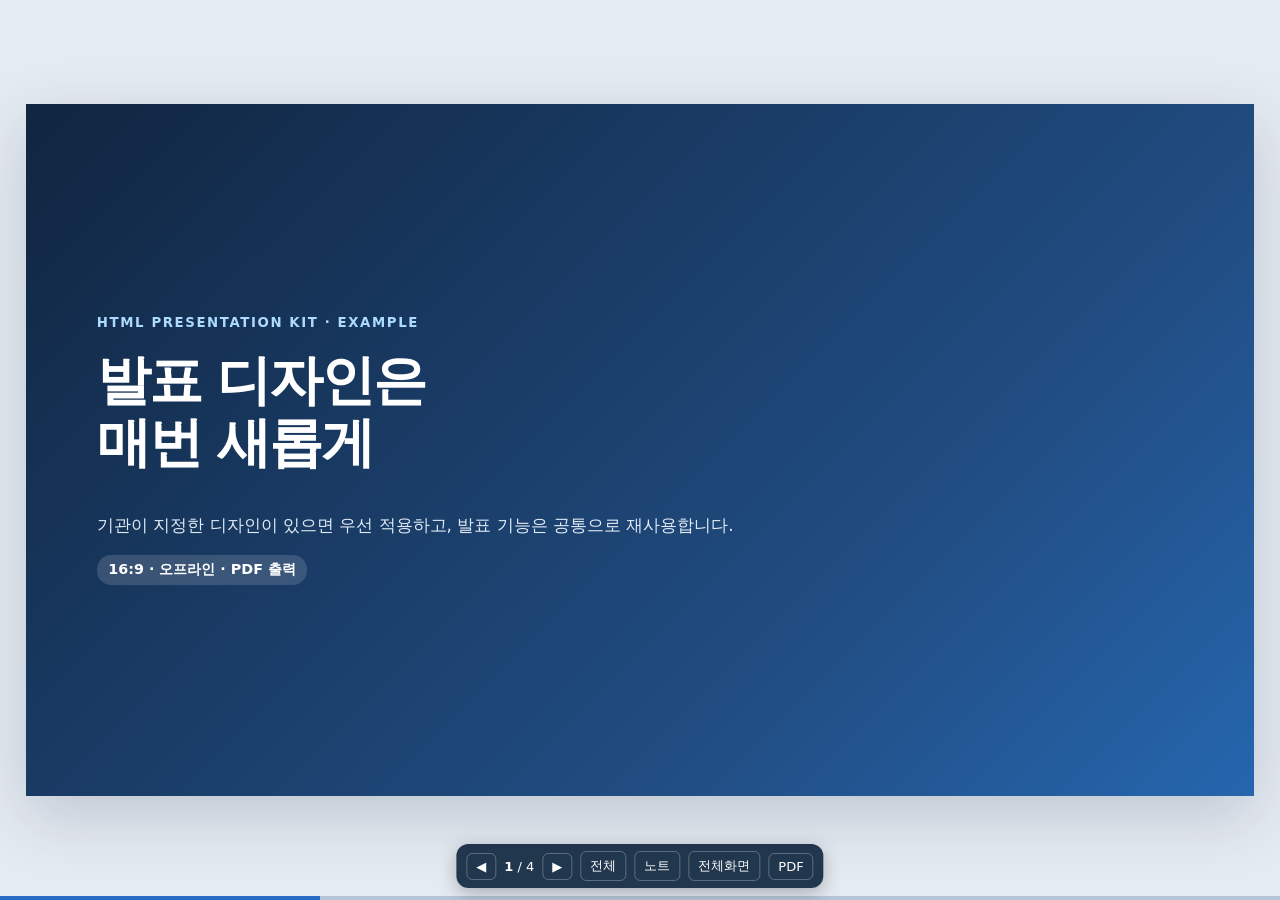
==== index.html @ 21b640bc "Add reusable presentation template: index.html" ====
<!doctype html>
<html lang="ko"><head><meta charset="UTF-8"><meta name="viewport" content="width=device-width,initial-scale=1"><title>HTML 발표자료</title><style>/* Neutral fallback theme. Replace for each presentation; institution-provided design takes precedence. */
:root{--bg:#f5f8fc;--paper:#fff;--ink:#14253a;--muted:#66788e;--accent:#245dbe;--accent-light:#e9f0ff;--line:#dce4ee;--font:'Pretendard','Noto Sans KR','Malgun Gothic',system-ui,sans-serif}
*{box-sizing:border-box}
html,body{margin:0;width:100%;height:100%;font-family:var(--font);background:#e5ebf2;color:var(--ink)}
button{font:inherit;cursor:pointer}
#stage{position:fixed;inset:0;display:grid;place-items:center;overflow:hidden}
#slides{position:relative;width:min(96vw,167.1vh);max-height:94vh;aspect-ratio:16/9;background:var(--paper);overflow:hidden;box-shadow:0 20px 60px #182d4330}
.slide{position:absolute;inset:0;display:none;flex-direction:column;padding:4.8% 5.8%;background:var(--paper);font-size:clamp(13px,1.6vw,27px);overflow:hidden}
.slide.active{display:flex}
.slide:not(.cover)::after{content:'';position:absolute;bottom:0;left:0;right:0;height:0.55%;background:var(--accent)}
.slide h1{font-size:2.65em;line-height:1.16;margin:.36em 0;letter-spacing:-.04em}
.slide h2{font-size:1.7em;line-height:1.22;letter-spacing:-.035em;margin:.3em 0 .45em}
.slide p{font-size:.82em;line-height:1.6}
.slide .kicker{font-size:.65em;text-transform:uppercase;letter-spacing:.12em;font-weight:800;color:var(--accent)}
.slide .sub{color:var(--muted);line-height:1.55}
.slide .topline{display:flex;justify-content:space-between;align-items:center;border-bottom:1px solid var(--line);padding-bottom:.6em;margin-bottom:1em}
.slide .topline span{font-size:.7em;color:var(--muted)}
.slide .grid-2{display:grid;grid-template-columns:repeat(2,1fr);gap:1em}
.slide .grid-3{display:grid;grid-template-columns:repeat(3,1fr);gap:.7em}
.slide .panel{padding:1em;background:var(--bg);border:1px solid var(--line);border-radius:.5em}
.slide .panel p{font-size:.8em;color:var(--muted)}
.slide .tag{display:inline-block;width:max-content;padding:.4em .8em;border-radius:1em;background:var(--accent-light);color:var(--accent);font-weight:700;font-size:.7em}
.slide .foot{font-size:.66em;margin-top:auto;color:var(--muted)}
.slide.cover{justify-content:center;background:linear-gradient(135deg,#102540,#214e84 70%,#2566ae);color:#fff}
.slide.cover .kicker{color:#addaff}
.slide.cover .sub{color:#e0eaf6}
.slide.cover .tag{background:#ffffff25;color:#fff}
.speaker-notes{display:none}
#toolbar{position:fixed;z-index:30;bottom:12px;left:50%;transform:translateX(-50%);display:flex;align-items:center;gap:8px;background:#132941ed;color:#fff;padding:7px 10px;border-radius:12px;box-shadow:0 5px 18px #0004;font-size:13px}
#toolbar button{background:transparent;color:#fff;border:1px solid #ffffff45;border-radius:6px;padding:5px 9px}
#toolbar button:hover{background:#ffffff20}
#progress{position:fixed;z-index:25;bottom:0;left:0;right:0;height:4px;background:#b5c6d8}
#progress-fill{height:100%;width:0;background:#296bc7;transition:width .2s}
#note-panel{position:fixed;z-index:35;right:14px;bottom:64px;max-width:420px;width:34vw;min-width:260px;background:#fff;border:1px solid var(--line);box-shadow:0 10px 30px #0003;border-radius:10px;padding:14px;font-size:14px}
#note-panel[hidden]{display:none}
#stage.overview{overflow:auto;display:block;padding:20px 20px 75px}
#stage.overview #slides{position:relative;display:grid;grid-template-columns:repeat(3,minmax(0,1fr));gap:12px;overflow:visible;width:100%;max-height:none;aspect-ratio:auto;background:transparent;box-shadow:none}
#stage.overview .slide{display:flex;position:relative;aspect-ratio:16/9;min-height:0;padding:5%;font-size:clamp(7px,1vw,13px);box-shadow:0 3px 12px #0003;cursor:pointer}
#stage.overview .slide h1{font-size:2em}
#stage.overview .slide h2{font-size:1.5em}
@page{size:16in 9in;margin:0}
@media print{
html,body{background:white;width:auto;height:auto}
#stage{display:block;position:static;overflow:visible}
#slides{display:block;width:16in;height:auto;max-height:none;aspect-ratio:auto;box-shadow:none;overflow:visible}
.slide,#stage.overview .slide{position:relative;display:flex;width:16in;height:9in;aspect-ratio:auto;page-break-after:always;break-after:page;font-size:26px;box-shadow:none}
#toolbar,#progress,#note-panel{display:none!important}
body{-webkit-print-color-adjust:exact;print-color-adjust:exact}
}</style></head>
<body>
<div id="stage"><main id="slides" role="main"><!-- Example only. Replace all slides for each new project. Keep section.slide and .speaker-notes. -->
<section class="slide cover" data-title="표지">
  <div class="kicker">HTML Presentation Kit · Example</div>
  <h1>발표 디자인은<br>매번 새롭게</h1>
  <p class="sub">기관이 지정한 디자인이 있으면 우선 적용하고, 발표 기능은 공통으로 재사용합니다.</p>
  <span class="tag">16:9 · 오프라인 · PDF 출력</span>
  <aside class="speaker-notes">데모 슬라이드입니다. 실제 발표에서는 주제와 기관 양식에 맞게 교체합니다.</aside>
</section>
<section class="slide" data-title="발표 구조">
  <div class="topline"><div class="kicker">01 / Structure</div><span>기능 고정 · 디자인 자유</span></div>
  <h2>발표 목적에 맞는 콘텐츠 구성</h2>
  <p class="sub">목차와 레이아웃은 매번 새로운 주제에 맞게 작성합니다.</p>
  <div class="grid-3">
    <div class="panel"><span class="tag">01</span><h2 style="font-size:1em">계획</h2><p>목표·범위·평가기준</p></div>
    <div class="panel"><span class="tag">02</span><h2 style="font-size:1em">수행</h2><p>개발·실증·증빙</p></div>
    <div class="panel"><span class="tag">03</span><h2 style="font-size:1em">성과</h2><p>검증·실적·최종 결론</p></div>
  </div>
  <p class="foot">이 페이지는 형식 예시일 뿐, 필수 구성은 아닙니다.</p>
  <aside class="speaker-notes">발표 유형과 제출 기관에 따라 목차는 바뀝니다.</aside>
</section>
<section class="slide" data-title="계획 대비 성과">
  <div class="topline"><div class="kicker">02 / Evidence</div><span>비교 슬라이드 예시</span></div>
  <h2>계획 대비 수행 결과</h2>
  <p class="sub">실제로 확인한 성과와 증빙만 사용합니다.</p>
  <div class="grid-2">
    <div class="panel"><span class="tag">당초 계획</span><h2 style="font-size:1em">목표 A</h2><p>사업계획서의 확정 목표</p></div>
    <div class="panel"><span class="tag">수행 결과</span><h2 style="font-size:1em">성과 A</h2><p>증빙자료로 확인한 결과</p></div>
  </div>
  <p style="margin-top:1.5em"><strong>증빙:</strong> 결과보고서 · 시연 사진 · 시험 결과 등</p>
  <aside class="speaker-notes">계획, 실제 결과, 증빙, 목표 달성 여부를 간단히 설명합니다.</aside>
</section>
<section class="slide" data-title="마무리">
  <div class="topline"><div class="kicker">03 / Conclusion</div><span>마무리</span></div>
  <div style="margin:auto;text-align:center">
    <span class="tag">Summary</span>
    <h1 style="font-size:2em">핵심 메시지를<br>한 문장으로 정리</h1>
    <p class="sub">청중이 기억해야 할 마지막 결론</p>
  </div>
  <aside class="speaker-notes">이상으로 발표를 마칩니다.</aside>
</section></main></div>
<div id="toolbar" aria-label="슬라이드 조작">
 <button data-action="prev" title="이전">◀</button><span><b id="current-slide">1</b> / <span id="total-slides">0</span></span>
 <button data-action="next" title="다음">▶</button><button data-action="overview" title="전체보기 (O)">전체</button>
 <button data-action="notes" title="발표자 노트 (N)">노트</button><button data-action="fullscreen" title="전체화면 (F)">전체화면</button>
 <button data-action="print" title="PDF 출력">PDF</button>
</div>
<div id="note-panel" hidden><strong>발표자 노트</strong><p id="notes-text"></p></div>
<div id="progress"><div id="progress-fill"></div></div>
<script>/* Reusable presentation controls, independent of the visual theme. */
(()=>{'use strict';
const slides=[...document.querySelectorAll('#slides > section.slide')];if(!slides.length)return;
let active=Math.max(0,Math.min(slides.length-1,(Number(location.hash.replace('#slide-',''))||1)-1)),overview=false;
const el=id=>document.getElementById(id);
el('total-slides').textContent=slides.length;
function show(i,hash=true){
active=Math.max(0,Math.min(slides.length-1,i));
slides.forEach((s,n)=>{s.classList.toggle('active',n===active);s.setAttribute('aria-hidden',String(n!==active))});
el('current-slide').textContent=active+1;
el('progress-fill').style.width=((active+1)/slides.length*100)+'%';
el('notes-text').textContent=slides[active].querySelector('.speaker-notes')?.textContent.trim()||'이 슬라이드에는 발표자 노트가 없습니다.';
if(hash)history.replaceState(null,'','#slide-'+(active+1));
}
function overviewMode(force){overview=typeof force==='boolean'?force:!overview;el('stage').classList.toggle('overview',overview);if(!overview)show(active,false)}
function notesMode(){el('note-panel').hidden=!el('note-panel').hidden}
const actions={
prev:()=>show(active-1),next:()=>show(active+1),overview:()=>overviewMode(),notes:notesMode,
fullscreen:()=>document.fullscreenElement?document.exitFullscreen():document.documentElement.requestFullscreen().catch(()=>{}),
print:()=>window.print()};
document.querySelectorAll('[data-action]').forEach(b=>b.addEventListener('click',()=>actions[b.dataset.action]?.()));
document.addEventListener('keydown',e=>{
if(['INPUT','TEXTAREA','SELECT'].includes(document.activeElement?.tagName)||e.ctrlKey||e.metaKey||e.altKey)return;
if(e.key==='Escape'){if(overview)overviewMode(false);else el('note-panel').hidden=true;return}
const k=e.key.toLowerCase();
if(k==='o'){overviewMode();return}if(k==='n'){notesMode();return}if(k==='f'){actions.fullscreen();return}
if(overview)return;
if(['ArrowRight','ArrowDown','PageDown',' '].includes(e.key)){e.preventDefault();show(active+1)}
else if(['ArrowLeft','ArrowUp','PageUp','Backspace'].includes(e.key)){e.preventDefault();show(active-1)}
else if(e.key==='Home')show(0);else if(e.key==='End')show(slides.length-1);
});
slides.forEach((s,i)=>s.addEventListener('click',()=>{if(overview){overviewMode(false);show(i)}}));
window.addEventListener('hashchange',()=>{const n=Number(location.hash.replace('#slide-',''));if(n>0)show(n-1,false)});
window.addEventListener('beforeprint',()=>{if(overview)overviewMode(false);el('note-panel').hidden=true});
show(active,false);
})();</script></body></html>
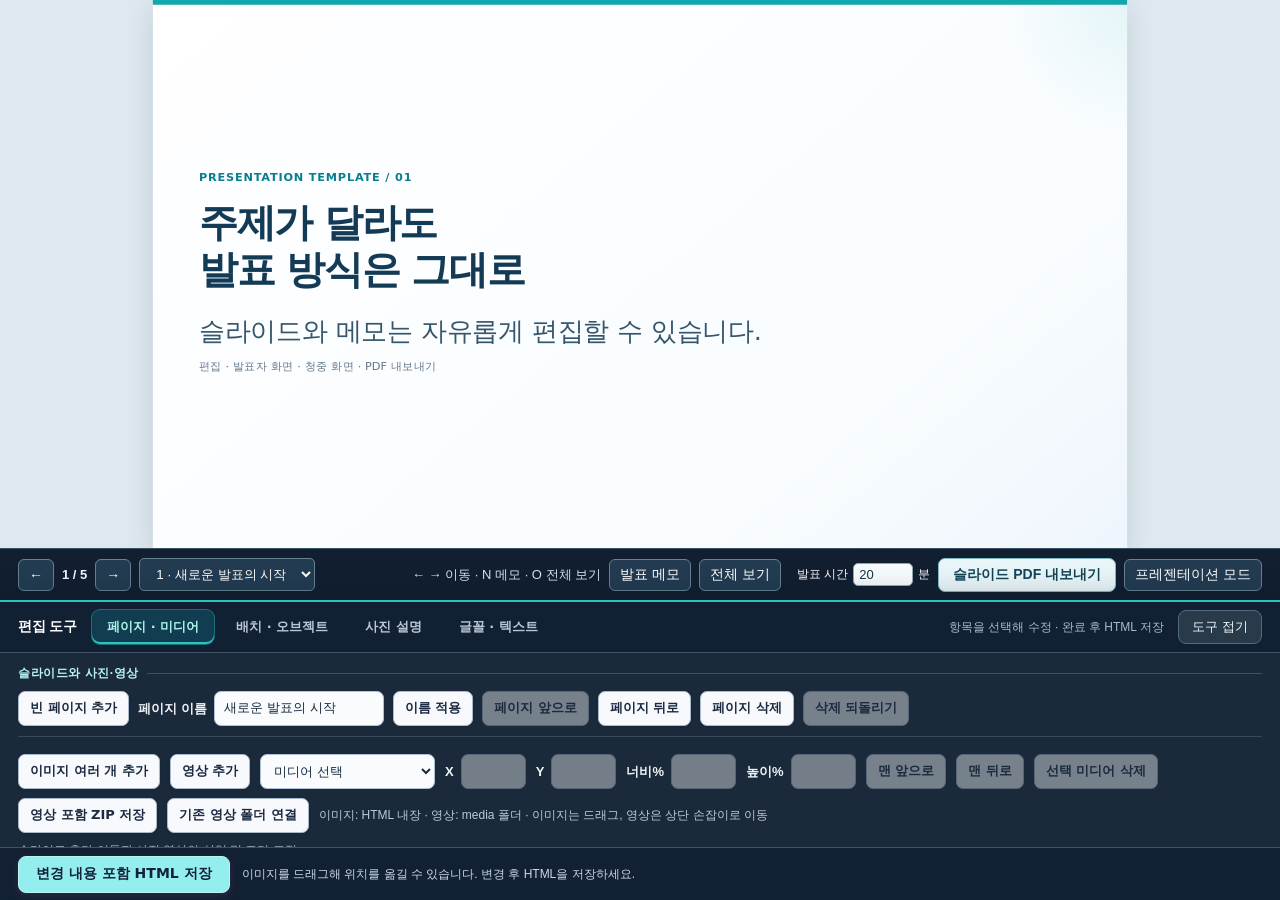
==== commit 8247e16a: "Release fully editable dual-screen presentation with slides-only PDF export (index.html)" ====
--- a/index.html
+++ b/index.html
@@ -1,135 +1,1279 @@
 <!doctype html>
-<html lang="ko"><head><meta charset="UTF-8"><meta name="viewport" content="width=device-width,initial-scale=1"><title>HTML 발표자료</title><style>/* Neutral fallback theme. Replace for each presentation; institution-provided design takes precedence. */
-:root{--bg:#f5f8fc;--paper:#fff;--ink:#14253a;--muted:#66788e;--accent:#245dbe;--accent-light:#e9f0ff;--line:#dce4ee;--font:'Pretendard','Noto Sans KR','Malgun Gothic',system-ui,sans-serif}
-*{box-sizing:border-box}
-html,body{margin:0;width:100%;height:100%;font-family:var(--font);background:#e5ebf2;color:var(--ink)}
-button{font:inherit;cursor:pointer}
-#stage{position:fixed;inset:0;display:grid;place-items:center;overflow:hidden}
-#slides{position:relative;width:min(96vw,167.1vh);max-height:94vh;aspect-ratio:16/9;background:var(--paper);overflow:hidden;box-shadow:0 20px 60px #182d4330}
-.slide{position:absolute;inset:0;display:none;flex-direction:column;padding:4.8% 5.8%;background:var(--paper);font-size:clamp(13px,1.6vw,27px);overflow:hidden}
-.slide.active{display:flex}
-.slide:not(.cover)::after{content:'';position:absolute;bottom:0;left:0;right:0;height:0.55%;background:var(--accent)}
-.slide h1{font-size:2.65em;line-height:1.16;margin:.36em 0;letter-spacing:-.04em}
-.slide h2{font-size:1.7em;line-height:1.22;letter-spacing:-.035em;margin:.3em 0 .45em}
-.slide p{font-size:.82em;line-height:1.6}
-.slide .kicker{font-size:.65em;text-transform:uppercase;letter-spacing:.12em;font-weight:800;color:var(--accent)}
-.slide .sub{color:var(--muted);line-height:1.55}
-.slide .topline{display:flex;justify-content:space-between;align-items:center;border-bottom:1px solid var(--line);padding-bottom:.6em;margin-bottom:1em}
-.slide .topline span{font-size:.7em;color:var(--muted)}
-.slide .grid-2{display:grid;grid-template-columns:repeat(2,1fr);gap:1em}
-.slide .grid-3{display:grid;grid-template-columns:repeat(3,1fr);gap:.7em}
-.slide .panel{padding:1em;background:var(--bg);border:1px solid var(--line);border-radius:.5em}
-.slide .panel p{font-size:.8em;color:var(--muted)}
-.slide .tag{display:inline-block;width:max-content;padding:.4em .8em;border-radius:1em;background:var(--accent-light);color:var(--accent);font-weight:700;font-size:.7em}
-.slide .foot{font-size:.66em;margin-top:auto;color:var(--muted)}
-.slide.cover{justify-content:center;background:linear-gradient(135deg,#102540,#214e84 70%,#2566ae);color:#fff}
-.slide.cover .kicker{color:#addaff}
-.slide.cover .sub{color:#e0eaf6}
-.slide.cover .tag{background:#ffffff25;color:#fff}
-.speaker-notes{display:none}
-#toolbar{position:fixed;z-index:30;bottom:12px;left:50%;transform:translateX(-50%);display:flex;align-items:center;gap:8px;background:#132941ed;color:#fff;padding:7px 10px;border-radius:12px;box-shadow:0 5px 18px #0004;font-size:13px}
-#toolbar button{background:transparent;color:#fff;border:1px solid #ffffff45;border-radius:6px;padding:5px 9px}
-#toolbar button:hover{background:#ffffff20}
-#progress{position:fixed;z-index:25;bottom:0;left:0;right:0;height:4px;background:#b5c6d8}
-#progress-fill{height:100%;width:0;background:#296bc7;transition:width .2s}
-#note-panel{position:fixed;z-index:35;right:14px;bottom:64px;max-width:420px;width:34vw;min-width:260px;background:#fff;border:1px solid var(--line);box-shadow:0 10px 30px #0003;border-radius:10px;padding:14px;font-size:14px}
-#note-panel[hidden]{display:none}
-#stage.overview{overflow:auto;display:block;padding:20px 20px 75px}
-#stage.overview #slides{position:relative;display:grid;grid-template-columns:repeat(3,minmax(0,1fr));gap:12px;overflow:visible;width:100%;max-height:none;aspect-ratio:auto;background:transparent;box-shadow:none}
-#stage.overview .slide{display:flex;position:relative;aspect-ratio:16/9;min-height:0;padding:5%;font-size:clamp(7px,1vw,13px);box-shadow:0 3px 12px #0003;cursor:pointer}
-#stage.overview .slide h1{font-size:2em}
-#stage.overview .slide h2{font-size:1.5em}
+<html data-deck-font-choice="default" data-total-minutes="20" lang="ko"><head><meta charset="utf-8"/><meta content="width=device-width,initial-scale=1" name="viewport"/><title>HTML Presentation Kit | Editable Presenter Template</title><style>*{box-sizing:border-box}body{margin:0;background:#101c2b;color:#f6f2e9;font-family:"Malgun Gothic","Apple SD Gothic Neo",sans-serif}main{height:calc(100vh - 64px)}section{display:none;height:100%;padding:5vh 7vw;overflow:auto}section.active{display:flex;flex-direction:column;justify-content:center}h1{font-size:clamp(30px,4.5vw,68px);line-height:1.22;letter-spacing:-.045em;margin:18px 0 30px}h3{font-size:clamp(20px,2.1vw,32px);color:#9ce1d0;margin:0 0 16px}p,li,td,th{font-size:clamp(18px,1.85vw,29px);line-height:1.65}p{margin:12px 0}li{margin:10px 0}.kicker{font-size:16px;color:#9ce1d0;letter-spacing:.04em}.lead{font-size:clamp(26px,3vw,46px);line-height:1.5}.accent{border-left:5px solid #e9b56a;padding-left:22px;margin-top:26px;color:#f1ca92}.cols{display:grid;grid-template-columns:repeat(3,1fr);gap:36px;margin:18px 0}.cols>div{border-top:2px solid #6a8b96;padding-top:24px}.cols:has(>div:nth-child(2):last-child){grid-template-columns:1fr 1fr}.flow{display:flex;align-items:center;gap:22px;margin:32px 0}.flow span{flex:1;border-top:3px solid #9ce1d0;padding:20px 0;font-size:clamp(19px,2vw,30px)}.flow b{color:#e9b56a}table{border-collapse:collapse;width:100%}th,td{text-align:left;padding:15px 18px;border-bottom:1px solid #567080}th{color:#9ce1d0;font-weight:500}.prompt{background:#1c3043;border-left:4px solid #9ce1d0;padding:22px 26px;position:relative}pre{white-space:pre-wrap;font-family:inherit;font-size:clamp(17px,1.65vw,25px);line-height:1.75;margin:30px 0 0}.copy{position:absolute;right:12px;top:8px;font-size:14px}.small{font-size:16px;color:#b6c7ce}a{color:#9ce1d0}button,select{background:#233c51;color:#fff;border:1px solid #668393;border-radius:5px;padding:7px 12px;cursor:pointer}button:focus-visible,select:focus-visible{outline:3px solid #e9b56a}nav{height:64px;display:flex;align-items:center;gap:10px;padding:8px 3vw;border-top:1px solid #395264}nav label{margin-left:auto}#notes{display:none;position:fixed;bottom:66px;left:4vw;right:4vw;background:#f6f2e9;color:#14283a;padding:22px;box-shadow:0 0 20px #0008;font-size:18px;line-height:1.7;max-height:35vh;overflow:auto}#notes.open{display:block}#progress{height:3px;background:#9ce1d0;position:fixed;bottom:0;left:0;transition:width .2s}body.overview main{height:auto;display:grid;grid-template-columns:1fr 1fr}body.overview section{display:block;height:auto;min-height:440px;padding:30px;border:1px solid #395264}body.overview h1{font-size:28px}body.overview p,body.overview li,body.overview td,body.overview th,body.overview pre{font-size:15px}body.overview nav{position:sticky;bottom:0;background:#101c2b}@media(max-width:760px){.cols,.cols:has(>div:nth-child(2):last-child){grid-template-columns:1fr;gap:12px}.flow{gap:8px}.flow span{font-size:17px}section{padding:25px 6vw;justify-content:flex-start!important}nav{gap:5px;padding:8px}nav label{display:none}select{max-width:135px}td,th{padding:10px 6px}body.overview main{display:block}}@media print{@page{size:A4 landscape;margin:10mm}body{background:white;color:#14283a}main{height:auto}section,section.active{display:flex;height:185mm;overflow:hidden;padding:8mm;break-after:page;justify-content:center}h1{font-size:32pt}p,li,td,th{font-size:17pt}pre{font-size:15pt}h3{font-size:21pt}.kicker,.small{font-size:10pt}.prompt{background:#eef4f5}h3,a,.kicker,th{color:#226759}.accent{color:#77501b}nav,#notes,#progress,.copy{display:none!important}.lead{font-size:26pt}}</style><style id="image-editor-style">/* A 16:9 design canvas scales as a whole, including its type. */
+html,body{height:100%;overflow:hidden}
+body{display:flex;flex-direction:column;--stage-scale:1}
+main{position:relative;flex:1;min-height:0;height:auto;overflow:hidden}
+section{position:absolute;left:50%;top:50%;width:1440px;height:810px;padding:48px 68px;overflow:hidden;transform:translate(-50%,-50%) scale(var(--stage-scale));transform-origin:center;--text-scale:.88}
+section.active{display:flex;justify-content:center}
+.slide-content{width:100%;height:100%;min-width:0;min-height:0;display:flex;align-items:center;overflow:hidden}
+.content-inner{width:100%;display:flow-root}
+section .kicker{font-size:calc(19px * var(--text-scale));line-height:1.4}
+section h1{font-size:calc(66px * var(--text-scale));line-height:1.2;margin:20px 0 28px;letter-spacing:-.045em;word-break:keep-all;overflow-wrap:break-word}
+section h3{font-size:calc(31px * var(--text-scale));margin:0 0 12px}
+section p,section li,section td,section th{font-size:calc(31px * var(--text-scale));line-height:1.5}
+section p{margin:12px 0}section li{margin:10px 0}
+section .lead{font-size:calc(43px * var(--text-scale));line-height:1.45}
+section .small{font-size:calc(19px * var(--text-scale))}
+section pre{font-size:calc(30px * var(--text-scale));line-height:1.6;white-space:pre-wrap;overflow-wrap:anywhere;margin:30px 0 0}
+section td,section th{padding:12px 16px}
+section .cols{gap:30px;margin:18px 0}section .cols>div{padding-top:20px}
+section .flow{gap:20px;margin:26px 0}section .flow span{font-size:calc(30px * var(--text-scale));padding:18px 0}
+section .prompt{padding:20px 26px}section .accent{margin-top:24px;padding-left:20px}section .copy{font-size:16px}
+nav{flex:none;height:auto;min-height:52px;gap:8px;padding:8px 18px}
+nav label{font-size:13px}nav select{max-width:340px}
+nav button,#imageEditor button,#imageEditor select{font-size:14px;padding:6px 10px}
+#imageEditor{flex:none;display:flex;align-items:center;flex-wrap:wrap;gap:8px 14px;padding:8px 18px;background:#1b3040;border-top:1px solid #587182}
+#imageEditor label{display:flex;align-items:center;gap:6px;font-size:13px;white-space:nowrap}
+#imageEditor input[type=range]{width:100px;accent-color:#9ce1d0}
+#imageEditor output{display:inline-block;min-width:36px;text-align:right;color:#9ce1d0;font-variant-numeric:tabular-nums}
+.text-controls{display:flex;align-items:center;flex-wrap:wrap;gap:12px;width:100%;padding-bottom:6px;border-bottom:1px solid #395264}
+#imageEditor .text-controls input[type=range]{width:160px}
+#textSizeHint{font-size:12px;color:#efcf9d}
+#imageStatus{font-size:12px;color:#efcf9d}#imageEditor :disabled{opacity:.4;cursor:default}
+section.has-image.active{display:grid;grid-template-columns:minmax(0,calc(100% - var(--image-share,42%) - 32px)) minmax(0,var(--image-share,42%));grid-template-rows:minmax(0,1fr);align-items:stretch;gap:32px;justify-content:initial;padding:48px 60px}
+.slide-image{margin:0;min-width:0;min-height:0;width:100%;height:100%;display:flex;align-items:center;justify-content:center;overflow:hidden;max-height:none;touch-action:none;cursor:grab}
+.slide-image:active{cursor:grabbing}
+.slide-image img{display:block;width:100%;height:100%;max-width:none;max-height:none;object-fit:var(--image-fit,contain);transform:translate(var(--image-x,0%),var(--image-y,0%)) scale(var(--image-zoom,1));user-select:none;-webkit-user-drag:none}
+section.has-image h1{font-size:calc(56px * var(--text-scale))}section.has-image pre{font-size:calc(27px * var(--text-scale))}
+section.has-image p,section.has-image li,section.has-image td,section.has-image th{font-size:calc(29px * var(--text-scale))}
+section.has-image .cols,section.has-image .cols:has(>div:nth-child(2):last-child){grid-template-columns:1fr;gap:10px}
+section.has-image .cols>div{padding-top:10px}section.has-image h3{font-size:calc(29px * var(--text-scale))}
+section.has-image[data-image-layout="below"]{grid-template-columns:minmax(0,1fr);grid-template-rows:minmax(0,calc(100% - var(--image-share,48%) - 24px)) minmax(0,var(--image-share,48%));gap:24px}
+section.has-image[data-image-layout="only"]{grid-template-columns:1fr;grid-template-rows:minmax(0,1fr)}
+.has-image[data-image-layout="only"] .slide-content{display:none}.has-image[data-image-layout="only"] .slide-image{max-height:none}
+body.overview{overflow:auto;height:auto;display:block}body.overview main{height:auto;display:grid;grid-template-columns:1fr 1fr;overflow:visible}
+body.overview section,body.overview section.has-image{position:relative;left:auto;top:auto;transform:none;width:100%;height:540px;min-height:0;display:flex;padding:24px;overflow:auto}
+body.overview .slide-content{height:auto;overflow:visible}body.overview section.has-image .slide-image{min-height:200px;height:240px;flex:none}
+body.overview section.has-image{flex-direction:column}body.overview section.has-image[data-image-layout="only"] .slide-content{display:none}
+body.overview #imageEditor{position:sticky;bottom:0}#notes{bottom:128px}
+@media(max-width:900px){nav{flex-wrap:wrap}nav label{display:none}nav select{max-width:230px}#imageEditor{gap:6px 10px;padding:6px 10px}#imageStatus{width:100%}}
+@media print{html,body{height:auto;overflow:visible;display:block}main{height:auto;display:block;overflow:visible}section,section.active,section.has-image,section.has-image.active{position:relative;left:auto;top:auto;transform:none;width:277mm;height:185mm;padding:10mm;display:flex;overflow:hidden;break-after:page}.slide-content{height:100%}section.has-image,section.has-image.active{display:grid}#imageEditor,nav{display:none!important}section h1{font-size:calc(35pt * var(--text-scale))}section h3{font-size:calc(19pt * var(--text-scale))}section p,section li,section td,section th{font-size:calc(19pt * var(--text-scale))}section pre{font-size:calc(17pt * var(--text-scale))}section .lead{font-size:calc(25pt * var(--text-scale))}section .kicker,section .small{font-size:11pt}section.has-image h1{font-size:calc(30pt * var(--text-scale))}section.has-image p,section.has-image li,section.has-image td,section.has-image th{font-size:calc(16pt * var(--text-scale))}section.has-image pre{font-size:calc(15pt * var(--text-scale))}.slide-image,.has-image[data-image-layout="only"] .slide-image{max-height:none}}
+</style><style id="ax-presentation-style">main section,main section *:not(button){font-family:var(--deck-font,"Malgun Gothic","Apple SD Gothic Neo",sans-serif)!important}
+#fontControls{display:flex;align-items:center;gap:8px 12px;flex-wrap:wrap;width:100%;padding:2px 0 8px;border-bottom:1px solid #d2d5e3}
+#fontControls input[type=text]{width:165px;padding:6px 8px;border:1px solid #bfc2d7;border-radius:5px;background:white;color:#343477;font:13px "Malgun Gothic",sans-serif}
+#fontControls .hint{font-size:12px;color:#64687d}#fontControls button{white-space:nowrap}
+#presentationPanel{display:none;min-height:0;flex:1;background:#edeef6;padding:20px 24px;overflow:auto;color:#292a38}
+body.presenter-mode:not(.overview) main,body.presenter-mode nav,body.presenter-mode #imageEditor,body.presenter-mode #notes,body.presenter-mode #progress{display:none!important}
+body.presenter-mode #presentationPanel{display:flex;flex-direction:column;gap:18px}
+.presenter-header{display:flex;align-items:center;gap:14px;flex-wrap:wrap}.presenter-header h2{margin:0;font-size:22px;color:#343477}.presenter-header .presenter-tools{margin-left:auto;display:flex;gap:8px;flex-wrap:wrap}
+.presenter-clock{font-size:25px;font-variant-numeric:tabular-nums;color:#343477}.presenter-time-group{display:flex;align-items:center;gap:8px}
+.presenter-grid{display:grid;grid-template-columns:minmax(0,1.55fr) minmax(0,1fr);gap:20px;align-items:start}
+.presenter-preview{background:white;border:1px solid #ced1e3;border-radius:12px;overflow:hidden}.presenter-preview h3{font-size:14px;font-weight:600;color:#5d617b;margin:0;padding:12px 16px;border-bottom:1px solid #e0e2ed}.preview-stage{position:relative;width:100%;aspect-ratio:16/9;overflow:hidden;background:#e8e9f4}.presenter-preview .preview-canvas{position:absolute;inset:0;display:block;width:1440px;height:810px;pointer-events:none;background:#e8e9f4;transform:scale(var(--preview-scale,1));transform-origin:top left;--stage-scale:1}
+.presenter-sidebar{display:grid;gap:16px}.presenter-notes{padding:18px;background:white;border:1px solid #ced1e3;border-radius:12px}.presenter-notes h3{margin:0 0 12px;font-size:16px;color:#343477}.presenter-notes p{font-size:17px;line-height:1.75;white-space:pre-wrap;margin:0;max-height:32vh;overflow:auto;color:#343648}
+.presenter-bottom{display:flex;gap:10px;align-items:center;flex-wrap:wrap}.presenter-bottom select{max-width:min(600px,90vw)}.presenter-guide{font-size:13px;color:#5d617b;line-height:1.7;margin:0}.presenter-guide strong{color:#343477}.presenter-status{font-size:13px;color:#76556a}
+@media(max-width:1000px){.presenter-grid{grid-template-columns:1fr}.presenter-sidebar{grid-template-columns:1fr 1fr}.presenter-notes p{max-height:22vh}.presenter-header .presenter-tools{margin-left:0}}
+@media(max-width:600px){#presentationPanel{padding:14px}.presenter-sidebar{grid-template-columns:1fr}.presenter-time-group{width:100%}}
+@media print{#presentationPanel,#fontControls{display:none!important}body.presenter-mode main{display:block!important}}
+</style><style id="ax-media-style">section .media-layer{position:absolute;inset:0;z-index:3;pointer-events:none}
+section .media-item{position:absolute;margin:0;pointer-events:auto;outline:0;min-width:24px;min-height:24px}
+.media-item img,.media-item video{display:block;width:100%;height:100%;object-fit:contain;user-select:none;-webkit-user-drag:none;background:transparent}
+.media-item.selected{outline:2px solid #7778b1;outline-offset:3px}
+.media-item .media-chrome{display:none;position:absolute;z-index:5;font:13px "Malgun Gothic",sans-serif;background:#393b7a;color:white}
+.media-item.selected .media-chrome{display:block}.media-item .media-drag{left:0;top:-26px;padding:4px 10px;border-radius:4px;cursor:move;white-space:nowrap;max-width:100%;overflow:hidden;text-overflow:ellipsis}
+.media-item .media-resize{right:-7px;bottom:-7px;width:15px;height:15px;cursor:nwse-resize;border:2px solid white}
+section.blank-slide .slide-content{display:none!important}section.blank-slide::before{opacity:.5}
+#mediaToolbar{width:100%;display:flex;gap:7px 10px;align-items:center;flex-wrap:wrap;padding:5px 0 9px;border-bottom:1px solid #d2d5e3}
+#mediaToolbar label{gap:5px}#mediaToolbar input[type=number]{width:58px;background:white;border:1px solid #bfc2d7;border-radius:4px;padding:5px;color:#343477}
+#mediaToolbar select{max-width:190px}#mediaToolbar .media-hint{font-size:12px;color:#656a80}
+#mediaToolbar .page-controls{display:flex;gap:7px;align-items:center;flex-wrap:wrap;width:100%}
+#mediaToolbar input[type=text]{width:155px;padding:6px;border:1px solid #bfc2d7;border-radius:4px}
+#presenterVideoControls{display:none;gap:8px;align-items:center;flex-wrap:wrap;background:white;border:1px solid #ced1e3;border-radius:9px;padding:12px}
+#presenterVideoControls.active{display:flex}#presenterVideoControls input[type=range]{width:220px;accent-color:#62639d}#videoPlaybackStatus{font-size:13px;color:#62667c}
+.media-preview .media-chrome,.media-preview .media-item.selected{outline:0!important}.media-preview .media-chrome{display:none!important}
+body.presenter-mode #mediaToolbar{display:none!important}
+@media print{#mediaToolbar,#presenterVideoControls,.media-chrome{display:none!important}.media-item.selected{outline:0}}
+</style><style id="reusable-theme">section::after{display:none}#slide-1 h1{white-space:normal}.cols.four{grid-template-columns:repeat(2,minmax(0,1fr))}@media print{@page{size:320mm 180mm;margin:0}html,body{background:white!important}section,section.active,section.has-image,section.has-image.active{width:320mm!important;height:180mm!important;break-after:page;break-inside:avoid}section:last-child{break-after:auto}nav,#imageEditor,#presentationPanel,#notes,#progress,.copy,.media-chrome{display:none!important}section{print-color-adjust:exact;-webkit-print-color-adjust:exact}}</style><style id="lecture-content-style">
+section .case-figure{margin:0;width:100%;text-align:center}section .case-figure img{display:block;margin:0 auto;max-width:100%;max-height:450px;object-fit:contain}section .case-figure figcaption{font-size:16px;color:#62667c;margin-top:8px}section .case-pair{display:grid;grid-template-columns:1fr 1fr;gap:20px}section .case-pair .case-figure img{max-height:370px}section .flow span{font-size:calc(28px * var(--text-scale))}section .cols h3{line-height:1.35}section .cols p{font-size:calc(28px * var(--text-scale))}section h1{white-space:normal!important}body.overview .case-figure img{max-height:240px}
+</style><style id="photo-caption-style">/* Caption appearance is also copied into audience and presenter previews. */
+:root{--deck-font:var(--deck-font,"Malgun Gothic",sans-serif)}
+main section,main section *:not(button){font-family:var(--deck-font,"Malgun Gothic",sans-serif)!important}
+#photoCaptionControls{display:flex;align-items:center;gap:8px 12px;flex-wrap:wrap;width:100%;padding:7px 0;border-bottom:1px solid #d2d5e3}
+#photoCaptionControls label{display:flex;align-items:center;gap:7px}
+#photoCaptionControls .caption-input-label{flex:1;min-width:300px}
+#photoCaptionText{flex:1;min-width:200px;max-width:650px;resize:vertical;max-height:100px;padding:6px 9px;border:1px solid #bfc2d7;border-radius:5px;font:14px var(--deck-font,"Malgun Gothic",sans-serif);color:#343477;background:white}
+#captionStatus{font-size:12px;color:#62667c}
+section figure.has-photo-caption>figcaption{display:block;white-space:pre-wrap;overflow-wrap:anywhere;text-align:center;color:#555976;font-size:calc(22px * var(--text-scale,.88));line-height:1.4;margin:8px 0 0;max-height:5.6em;overflow:auto;flex:none}
+section .caption-figure{margin:0;text-align:center;max-width:100%}
+section .caption-figure>img{max-width:100%;object-fit:contain}
+section .media-item.has-photo-caption{display:flex!important;flex-direction:column}
+section .media-item.has-photo-caption>img{height:0!important;flex:1;min-height:0;object-fit:contain}
+section .media-item.has-photo-caption>figcaption{padding:0 5px;max-width:100%;pointer-events:none}
+section .case-figure.has-photo-caption>img{max-height:390px}
+body.presenter-mode #photoCaptionControls{display:none!important}
+@media print{#photoCaptionControls{display:none!important}section figure.has-photo-caption>figcaption{overflow:visible;max-height:none}}
+</style><style id="object-editor-style">#objectControls{display:flex;gap:8px 12px;align-items:center;flex-wrap:wrap;width:100%;padding:7px 0;border-bottom:1px solid #d2d5e3}
+#objectControls label{display:flex;gap:6px;align-items:center;font-size:13px}#objectSelect{max-width:240px}
+#youtubeUrl{width:240px;max-width:100%;padding:6px;border:1px solid #bfc2d7;border-radius:5px;color:#343477;background:white;font:14px var(--deck-font,"Malgun Gothic",sans-serif)}
+#objectStatus{font-size:12px;color:#62667c}
+.object-placeholder{pointer-events:none;visibility:hidden}
+section .media-item.positioned-original>img{max-height:none!important;max-width:none!important;width:100%;height:100%;object-fit:contain}
+section .media-item.positioned-original.has-photo-caption>img{height:0!important;flex:1;min-height:0}
+section .aligned-object{pointer-events:auto;z-index:2}section .aligned-object p{color:inherit}
+.youtube-placeholder{display:flex;flex-direction:column;justify-content:center;align-items:center;gap:18px;width:100%;height:100%;background:#171924;color:#fff;border-radius:8px;text-align:center;padding:20px}
+.youtube-placeholder[hidden]{display:none!important}.youtube-placeholder strong{font-size:40px}.youtube-placeholder span,.youtube-placeholder a{font-size:21px}.youtube-placeholder a{color:#c7caff}
+.youtube-placeholder button{font:22px var(--deck-font,"Malgun Gothic",sans-serif);padding:10px 22px}
+.youtube-frame{width:100%;height:100%;border:0;display:block}
+body:has(#imageEditor):not(.presenter-mode) .youtube-placeholder{cursor:move}
+body.presenter-mode #objectControls{display:none!important}
+@media print{#objectControls{display:none!important}.youtube-placeholder .youtube-play{display:none!important}}
+</style><style id="layout-editor-style">#layoutShare{width:95px;accent-color:#62639d}#youtubeUrl{width:310px}
+section .cols{width:100%;align-items:stretch;justify-content:stretch}
+section .cols>div{justify-self:stretch!important;align-self:stretch!important;width:100%!important;max-width:none!important;min-width:0;margin-left:0!important;margin-right:0!important;box-sizing:border-box}
+section.flow-layout.active{display:grid!important;grid-template-columns:minmax(0,calc(100% - var(--layout-share,44%) - 28px)) minmax(0,var(--layout-share,44%));grid-template-rows:minmax(0,1fr);gap:28px;align-items:stretch;justify-content:initial}
+section.flow-layout .slide-content{min-width:0;min-height:0;width:100%;height:100%;position:relative}
+section.flow-layout .object-placeholder{display:none!important}
+section.flow-layout .media-layer{position:relative!important;inset:auto!important;width:100%;height:100%;min-height:0;min-width:0;z-index:3;pointer-events:none;display:grid;grid-template-columns:minmax(0,1fr);grid-template-rows:repeat(var(--media-count,1),minmax(0,1fr));gap:16px}
+section.flow-layout .media-layer>.media-item{position:relative!important;left:auto!important;top:auto!important;height:100%!important;max-width:100%;min-width:0;min-height:0;align-self:center;margin:0;pointer-events:auto}
+section.flow-layout .media-item>img,section.flow-layout .media-item>video{width:100%;height:100%;max-height:none!important;min-height:0;object-fit:contain}
+section.flow-layout .media-item.has-photo-caption>img{height:0!important;flex:1}
+section.flow-layout[data-object-layout="left"] .media-layer{grid-column:1;grid-row:1}section.flow-layout[data-object-layout="left"] .slide-content{grid-column:2;grid-row:1}
+section.flow-layout[data-object-layout="below"].active{grid-template-columns:minmax(0,1fr);grid-template-rows:minmax(0,calc(100% - var(--layout-share,66%) - 20px)) minmax(0,var(--layout-share,66%));gap:20px}
+section.flow-layout[data-object-layout="below"] .media-layer{grid-template-columns:repeat(var(--media-count,1),minmax(0,1fr));grid-template-rows:minmax(0,1fr)}
+section.flow-layout[data-object-layout="only"].active{grid-template-columns:minmax(0,1fr);grid-template-rows:minmax(0,1fr)}section.flow-layout[data-object-layout="only"] .slide-content{display:none}
+section.flow-layout .cols,section.flow-layout .cols:has(>div:nth-child(2):last-child){grid-template-columns:1fr;gap:12px}
+section.flow-layout[data-object-layout="below"] .cols{grid-template-columns:repeat(2,minmax(0,1fr))}
+section.flow-layout .youtube-placeholder{gap:10px;padding:14px}.youtube-placeholder strong{font-size:30px}
+section.flow-layout .media-drag{cursor:grab}
+@media print{section.flow-layout{display:grid!important;grid-template-columns:minmax(0,calc(100% - var(--layout-share,44%) - 28px)) minmax(0,var(--layout-share,44%));gap:28px}section.flow-layout[data-object-layout="below"]{grid-template-columns:1fr;grid-template-rows:minmax(0,calc(100% - var(--layout-share,66%) - 20px)) minmax(0,var(--layout-share,66%))}}
+</style><style id="metabank-readable-editor-style">
+/* UI-only improvement. Never modify the original editing or presentation engine. */
+#imageEditor.editor-ui-enhanced{
+  --ui-panel:#172535; --ui-field:#f9fbfd; --ui-white:#f4f7fb; --ui-light:#c7d4e4;
+  --ui-accent:#fb65b4; --ui-line:#41546b;
+  display:flex!important;flex-direction:column!important;align-items:stretch!important;
+  flex-wrap:nowrap!important;gap:0!important;padding:0!important;min-height:0;
+  width:100%;background:var(--ui-panel)!important;color:var(--ui-white)!important;
+  border-top:2px solid var(--ui-accent);box-shadow:0 -8px 26px #0b162432;
+  z-index:99;
+}
+#imageEditor.editor-ui-enhanced .editor-ui-top{
+  min-height:51px;display:flex;align-items:center;gap:14px;padding:6px 18px;
+  background:#122033;border-bottom:1px solid var(--ui-line);flex:none;
+}
+#imageEditor.editor-ui-enhanced .editor-ui-title{font-size:14px;font-weight:800;letter-spacing:-.01em;color:#fff;white-space:nowrap}
+#imageEditor.editor-ui-enhanced .editor-ui-tabs{display:flex;gap:5px;align-items:center;flex-wrap:wrap}
+#imageEditor.editor-ui-enhanced .editor-ui-tab{background:transparent!important;color:#b8c7d8!important;
+  border:1px solid transparent!important;border-radius:9px!important;padding:9px 15px!important;
+  font-size:14px!important;font-weight:700!important;line-height:1.15;
+  transition:background .15s ease,color .15s ease;
+}
+#imageEditor.editor-ui-enhanced .editor-ui-tab:hover{background:#284057!important;color:#fff!important}
+#imageEditor.editor-ui-enhanced .editor-ui-tab[aria-selected="true"]{
+  background:#343149!important;color:#ff9bcf!important;border-color:#f16db077!important;
+  box-shadow:inset 0 -2px 0 var(--ui-accent);
+}
+#imageEditor.editor-ui-enhanced .editor-ui-help{font-size:12px;color:#a8b9ce;white-space:nowrap;margin-left:auto}
+#imageEditor.editor-ui-enhanced #editorUiCollapse{font-size:13px!important;background:#293a4b!important;color:#f3f6fc!important;border:1px solid #536980!important;border-radius:8px!important;padding:8px 13px!important;white-space:nowrap}
+#imageEditor.editor-ui-enhanced .editor-ui-main{height:194px;overflow:hidden;flex:none;background:#1b2a3b}
+#imageEditor.editor-ui-enhanced .editor-ui-panel{display:none;width:100%;height:100%;overflow-y:auto;overscroll-behavior:contain;padding:10px 18px 13px;scrollbar-color:#627e98 #1b2a3b;scrollbar-width:thin}
+#imageEditor.editor-ui-enhanced .editor-ui-panel.is-active{display:block}
+#imageEditor.editor-ui-enhanced .editor-ui-group-header{
+ color:#ff95cd;font-size:12px;font-weight:800;letter-spacing:.045em;
+ margin:2px 0 9px;display:flex;align-items:center;gap:8px;
+}
+#imageEditor.editor-ui-enhanced .editor-ui-group-header:after{content:"";height:1px;background:#3b5167;flex:1}
+#imageEditor.editor-ui-enhanced .editor-ui-desc{color:#9cb0c6;font-size:12px;margin:9px 0 2px;line-height:1.4}
+#imageEditor.editor-ui-enhanced #mediaToolbar,#imageEditor.editor-ui-enhanced #objectControls,
+#imageEditor.editor-ui-enhanced #photoCaptionControls,#imageEditor.editor-ui-enhanced #fontControls,
+#imageEditor.editor-ui-enhanced .text-controls{
+ display:flex!important;flex-wrap:wrap!important;align-items:center!important;
+ width:100%;gap:9px 10px!important;padding:0!important;border:none!important;
+ background:transparent!important;margin:0!important;min-height:0!important;
+}
+#imageEditor.editor-ui-enhanced #mediaToolbar .page-controls{
+ width:100%!important;display:flex!important;align-items:center!important;flex-wrap:wrap!important;
+ gap:9px!important;margin-bottom:8px!important;padding:0 0 10px!important;
+ border-bottom:1px solid #35495f!important;
+}
+#imageEditor.editor-ui-enhanced #imageStatus{
+  color:#c9d7e9!important;font-size:12px!important;white-space:nowrap;
+  overflow:hidden;text-overflow:ellipsis;min-width:0;flex:1;
+}
+#imageEditor.editor-ui-enhanced .editor-ui-bottom{
+ min-height:53px;background:#122033;border-top:1px solid #3d5268;
+ display:flex;align-items:center;gap:12px;padding:7px 18px;flex:none;
+}
+#imageEditor.editor-ui-enhanced #saveDeck{
+ display:inline-flex!important;align-items:center;justify-content:center;flex:none;
+ color:#122238!important;background:#ff83c7!important;font-size:14px!important;font-weight:800!important;
+ border:1px solid #ffacd8!important;min-height:37px;padding:7px 17px!important;border-radius:8px!important;
+ box-shadow:0 2px 9px #ff72ba20;
+}
+#imageEditor.editor-ui-enhanced #saveDeck:hover{background:#ff9ed3!important}
+#imageEditor.editor-ui-enhanced :is(button,select,input,textarea){font-family:var(--deck-font,"Malgun Gothic",sans-serif);box-sizing:border-box}
+#imageEditor.editor-ui-enhanced :is(button,select,input:not([type=range]):not([type=file]),textarea){
+ font-size:13px!important;line-height:1.25!important;
+}
+#imageEditor.editor-ui-enhanced button:not(.editor-ui-tab):not(#editorUiCollapse):not(#saveDeck){
+ background:#f7f9fc!important;color:#1b2a41!important;border:1px solid #a7b9cd!important;
+ border-radius:7px!important;padding:8px 11px!important;font-weight:650!important;min-height:35px;
+ box-shadow:0 1px 3px #0002;
+}
+#imageEditor.editor-ui-enhanced button:not(.editor-ui-tab):not(#editorUiCollapse):not(#saveDeck):hover:not(:disabled){
+ background:#fde9f4!important;border-color:#f18cc0!important;color:#632c4e!important;
+}
+#imageEditor.editor-ui-enhanced button:disabled{opacity:.42!important;cursor:not-allowed!important;box-shadow:none!important}
+#imageEditor.editor-ui-enhanced :is(select,input:not([type=range]):not([type=file]),textarea){
+ color:#192b42!important;background:var(--ui-field)!important;
+ border:1px solid #acc0d5!important;border-radius:7px!important;
+ min-height:35px;padding:7px 9px!important;
+}
+#imageEditor.editor-ui-enhanced :is(select,input,textarea,button):focus-visible{outline:2px solid #ff8fc9!important;outline-offset:2px}
+#imageEditor.editor-ui-enhanced label{font-size:13px!important;font-weight:650!important;color:#eef3f8!important;gap:7px!important;white-space:nowrap}
+#imageEditor.editor-ui-enhanced :is(output,.hint,.media-hint,#objectStatus,#captionStatus,#textSizeHint){font-size:12px!important;color:#bccbdb!important;line-height:1.45!important}
+#imageEditor.editor-ui-enhanced input[type=range]{accent-color:#ff81c5!important;width:115px!important;cursor:pointer}
+#imageEditor.editor-ui-enhanced input[type=number]{width:65px!important}
+#imageEditor.editor-ui-enhanced #pageName{width:170px!important}
+#imageEditor.editor-ui-enhanced #mediaSelect{min-width:175px;max-width:310px}
+#imageEditor.editor-ui-enhanced #objectSelect{min-width:215px;max-width:340px}
+#imageEditor.editor-ui-enhanced #youtubeUrl{width:290px!important}
+#imageEditor.editor-ui-enhanced #photoCaptionText{min-width:290px;max-width:480px;width:30vw;height:53px!important;resize:vertical;font-size:14px!important}
+#imageEditor.editor-ui-enhanced #captionPhoto{min-width:110px}
+#imageEditor.editor-ui-enhanced #fontName{width:185px!important}
+#imageEditor.editor-ui-enhanced .text-controls{padding-top:14px!important;margin-top:13px!important;border-top:1px solid #3c5268!important}
+#imageEditor.editor-ui-enhanced .text-controls input[type=range]{width:180px!important}
+#imageEditor.editor-ui-enhanced .editor-ui-hidden-tools{display:none!important}
+#imageEditor.editor-ui-enhanced.ui-collapsed .editor-ui-main,
+#imageEditor.editor-ui-enhanced.ui-collapsed .editor-ui-bottom{display:none!important}
+#imageEditor.editor-ui-enhanced.ui-collapsed .editor-ui-top{min-height:47px}
+#imageEditor.editor-ui-enhanced.ui-collapsed .editor-ui-tab{opacity:.6}
+#imageEditor.editor-ui-enhanced #deletePage,#imageEditor.editor-ui-enhanced #deleteMedia,
+#imageEditor.editor-ui-enhanced #deletePhoto{color:#822d3e!important;border-color:#e9acb5!important}
+/* Preserve original presenter and audience screen. Only edit toolbar and basic nav contrast. */
+body:not(.presenter-mode) nav{background:#121f31!important;color:#d7e3f2!important}
+body:not(.presenter-mode) nav #count{color:#f5f8ff!important;font-weight:750;font-size:13px}
+body:not(.presenter-mode) nav button{min-height:32px;border-radius:6px}
+@media(max-width:900px){
+ #imageEditor.editor-ui-enhanced .editor-ui-top{flex-wrap:wrap;gap:7px;padding:7px 10px}
+ #imageEditor.editor-ui-enhanced .editor-ui-main{height:210px}
+ #imageEditor.editor-ui-enhanced .editor-ui-help{display:none}
+ #imageEditor.editor-ui-enhanced .editor-ui-tab{padding:7px 8px!important;font-size:12px!important}
+ #imageEditor.editor-ui-enhanced .editor-ui-panel{padding:8px 10px}
+ #imageEditor.editor-ui-enhanced .editor-ui-bottom{padding:7px 10px}
+}
+@media print{#imageEditor.editor-ui-enhanced{display:none!important}}
+</style><style id="generic-project-theme">
+/* Project-neutral example theme: replace freely for institution design. */
+:root{--deck-font:"Malgun Gothic","Apple SD Gothic Neo",system-ui,sans-serif;--slide-ink:#1b3043;--slide-muted:#62788d;--slide-accent:#10a8ad}
+body,main{background:#dfe8ef!important;color:#1b3043}
+main>section{background:linear-gradient(140deg,#fff 0%,#f8fcff 75%,#eef5fc 100%);color:var(--slide-ink);box-shadow:0 12px 38px #1c425829;border-top:7px solid var(--slide-accent)}
+main>section:before{content:"";position:absolute;top:0;right:0;width:190px;height:190px;background:radial-gradient(circle at top right,#10a8ad17,transparent 70%);pointer-events:none}
+main>section .kicker{color:#087f91;letter-spacing:.07em;font-weight:800}
+main>section h1{color:#143b56;letter-spacing:-.04em}
+main>section h3{color:#138f9e}
+main>section p{color:#36566b}
+main>section .accent{color:#107c88;border-left-color:#12a6b5}
+main>section .small{color:var(--slide-muted)}
+main>section .cols>div{border-top-color:#9fc7cf}
+main>section th{color:#128d95}
+main>section .prompt{background:#ecf8fb;border-left-color:#12a6b5}
+#presentationPanel{background:#ecf2f7;color:#173449}
+.presenter-header h2,.presenter-clock,.presenter-notes h3{color:#245c76}
+#imageEditor.editor-ui-enhanced{--ui-accent:#2cc2c0}
+#imageEditor.editor-ui-enhanced #saveDeck{background:#94eeee!important;border-color:#b8f6f2!important}
+#imageEditor.editor-ui-enhanced #saveDeck:hover{background:#b3f6f2!important}
+#imageEditor.editor-ui-enhanced .editor-ui-tab[aria-selected="true"]{background:#123c50!important;color:#abf3ea!important;border-color:#2cc2c060!important;box-shadow:inset 0 -2px 0 #2cc2c0}
+#imageEditor.editor-ui-enhanced .editor-ui-group-header{color:#b5f3ee}
+#imageEditor.editor-ui-enhanced input[type=range]{accent-color:#3bd2cd!important}
+@media print{main>section{border-top:7px solid #10a8ad!important;box-shadow:none!important}}
+</style><style id="slide-pdf-export-style">
+/* V1: PDF export (audience slides only) */
+#pdfExportButton{display:inline-flex;align-items:center;gap:8px;justify-content:center;font-weight:800;background:#e9f6f9;color:#124657;border:1px solid #7fbac6;border-radius:7px;padding:7px 14px;cursor:pointer;white-space:nowrap}
+#pdfExportButton:hover{background:#c9edf4}#pdfExportButton:focus-visible{outline:3px solid #4ab2c3;outline-offset:2px}
+#presentationPanel #presenterPdfExport{background:#e0f7f4;border:1px solid #9bcfc9;color:#164a4d;font-weight:750}
+#deckTimeNav{font-size:12px;color:#fff;display:inline-flex;align-items:center;gap:5px;margin-left:8px;white-space:nowrap}
+#deckTimeNav input{font-size:13px;background:#f7fbfc;color:#173649;border:1px solid #92a7b5;border-radius:5px;padding:3px 5px;width:60px;min-width:60px}
 @page{size:16in 9in;margin:0}
 @media print{
-html,body{background:white;width:auto;height:auto}
-#stage{display:block;position:static;overflow:visible}
-#slides{display:block;width:16in;height:auto;max-height:none;aspect-ratio:auto;box-shadow:none;overflow:visible}
-.slide,#stage.overview .slide{position:relative;display:flex;width:16in;height:9in;aspect-ratio:auto;page-break-after:always;break-after:page;font-size:26px;box-shadow:none}
-#toolbar,#progress,#note-panel{display:none!important}
-body{-webkit-print-color-adjust:exact;print-color-adjust:exact}
-}</style></head>
-<body>
-<div id="stage"><main id="slides" role="main"><!-- Example only. Replace all slides for each new project. Keep section.slide and .speaker-notes. -->
-<section class="slide cover" data-title="표지">
-  <div class="kicker">HTML Presentation Kit · Example</div>
-  <h1>발표 디자인은<br>매번 새롭게</h1>
-  <p class="sub">기관이 지정한 디자인이 있으면 우선 적용하고, 발표 기능은 공통으로 재사용합니다.</p>
-  <span class="tag">16:9 · 오프라인 · PDF 출력</span>
-  <aside class="speaker-notes">데모 슬라이드입니다. 실제 발표에서는 주제와 기관 양식에 맞게 교체합니다.</aside>
-</section>
-<section class="slide" data-title="발표 구조">
-  <div class="topline"><div class="kicker">01 / Structure</div><span>기능 고정 · 디자인 자유</span></div>
-  <h2>발표 목적에 맞는 콘텐츠 구성</h2>
-  <p class="sub">목차와 레이아웃은 매번 새로운 주제에 맞게 작성합니다.</p>
-  <div class="grid-3">
-    <div class="panel"><span class="tag">01</span><h2 style="font-size:1em">계획</h2><p>목표·범위·평가기준</p></div>
-    <div class="panel"><span class="tag">02</span><h2 style="font-size:1em">수행</h2><p>개발·실증·증빙</p></div>
-    <div class="panel"><span class="tag">03</span><h2 style="font-size:1em">성과</h2><p>검증·실적·최종 결론</p></div>
-  </div>
-  <p class="foot">이 페이지는 형식 예시일 뿐, 필수 구성은 아닙니다.</p>
-  <aside class="speaker-notes">발표 유형과 제출 기관에 따라 목차는 바뀝니다.</aside>
-</section>
-<section class="slide" data-title="계획 대비 성과">
-  <div class="topline"><div class="kicker">02 / Evidence</div><span>비교 슬라이드 예시</span></div>
-  <h2>계획 대비 수행 결과</h2>
-  <p class="sub">실제로 확인한 성과와 증빙만 사용합니다.</p>
-  <div class="grid-2">
-    <div class="panel"><span class="tag">당초 계획</span><h2 style="font-size:1em">목표 A</h2><p>사업계획서의 확정 목표</p></div>
-    <div class="panel"><span class="tag">수행 결과</span><h2 style="font-size:1em">성과 A</h2><p>증빙자료로 확인한 결과</p></div>
-  </div>
-  <p style="margin-top:1.5em"><strong>증빙:</strong> 결과보고서 · 시연 사진 · 시험 결과 등</p>
-  <aside class="speaker-notes">계획, 실제 결과, 증빙, 목표 달성 여부를 간단히 설명합니다.</aside>
-</section>
-<section class="slide" data-title="마무리">
-  <div class="topline"><div class="kicker">03 / Conclusion</div><span>마무리</span></div>
-  <div style="margin:auto;text-align:center">
-    <span class="tag">Summary</span>
-    <h1 style="font-size:2em">핵심 메시지를<br>한 문장으로 정리</h1>
-    <p class="sub">청중이 기억해야 할 마지막 결론</p>
-  </div>
-  <aside class="speaker-notes">이상으로 발표를 마칩니다.</aside>
-</section></main></div>
-<div id="toolbar" aria-label="슬라이드 조작">
- <button data-action="prev" title="이전">◀</button><span><b id="current-slide">1</b> / <span id="total-slides">0</span></span>
- <button data-action="next" title="다음">▶</button><button data-action="overview" title="전체보기 (O)">전체</button>
- <button data-action="notes" title="발표자 노트 (N)">노트</button><button data-action="fullscreen" title="전체화면 (F)">전체화면</button>
- <button data-action="print" title="PDF 출력">PDF</button>
-</div>
-<div id="note-panel" hidden><strong>발표자 노트</strong><p id="notes-text"></p></div>
-<div id="progress"><div id="progress-fill"></div></div>
-<script>/* Reusable presentation controls, independent of the visual theme. */
-(()=>{'use strict';
-const slides=[...document.querySelectorAll('#slides > section.slide')];if(!slides.length)return;
-let active=Math.max(0,Math.min(slides.length-1,(Number(location.hash.replace('#slide-',''))||1)-1)),overview=false;
-const el=id=>document.getElementById(id);
-el('total-slides').textContent=slides.length;
-function show(i,hash=true){
-active=Math.max(0,Math.min(slides.length-1,i));
-slides.forEach((s,n)=>{s.classList.toggle('active',n===active);s.setAttribute('aria-hidden',String(n!==active))});
-el('current-slide').textContent=active+1;
-el('progress-fill').style.width=((active+1)/slides.length*100)+'%';
-el('notes-text').textContent=slides[active].querySelector('.speaker-notes')?.textContent.trim()||'이 슬라이드에는 발표자 노트가 없습니다.';
-if(hash)history.replaceState(null,'','#slide-'+(active+1));
-}
-function overviewMode(force){overview=typeof force==='boolean'?force:!overview;el('stage').classList.toggle('overview',overview);if(!overview)show(active,false)}
-function notesMode(){el('note-panel').hidden=!el('note-panel').hidden}
-const actions={
-prev:()=>show(active-1),next:()=>show(active+1),overview:()=>overviewMode(),notes:notesMode,
-fullscreen:()=>document.fullscreenElement?document.exitFullscreen():document.documentElement.requestFullscreen().catch(()=>{}),
-print:()=>window.print()};
-document.querySelectorAll('[data-action]').forEach(b=>b.addEventListener('click',()=>actions[b.dataset.action]?.()));
-document.addEventListener('keydown',e=>{
-if(['INPUT','TEXTAREA','SELECT'].includes(document.activeElement?.tagName)||e.ctrlKey||e.metaKey||e.altKey)return;
-if(e.key==='Escape'){if(overview)overviewMode(false);else el('note-panel').hidden=true;return}
-const k=e.key.toLowerCase();
-if(k==='o'){overviewMode();return}if(k==='n'){notesMode();return}if(k==='f'){actions.fullscreen();return}
-if(overview)return;
-if(['ArrowRight','ArrowDown','PageDown',' '].includes(e.key)){e.preventDefault();show(active+1)}
-else if(['ArrowLeft','ArrowUp','PageUp','Backspace'].includes(e.key)){e.preventDefault();show(active-1)}
-else if(e.key==='Home')show(0);else if(e.key==='End')show(slides.length-1);
+ html,body{position:static!important;width:16in!important;height:auto!important;min-height:0!important;overflow:visible!important;background:white!important;display:block!important;margin:0!important;padding:0!important}
+ main,body.presenter-mode:not(.overview) main{position:static!important;display:block!important;width:16in!important;height:auto!important;min-height:0!important;overflow:visible!important;margin:0!important;padding:0!important;background:transparent!important}
+ main>section,main>section.active,main>section.has-image,main>section.has-image.active,body.overview main>section,body.presenter-mode main>section{
+   display:flex!important;position:relative!important;left:0!important;top:0!important;
+   width:16in!important;height:9in!important;min-width:16in!important;min-height:9in!important;max-width:16in!important;max-height:9in!important;
+   margin:0!important;transform:none!important;transform-origin:top left!important;
+   padding:0.55in 0.72in!important;box-sizing:border-box!important;
+   overflow:hidden!important;break-before:auto!important;break-inside:avoid!important;break-after:page!important;page-break-after:always!important;
+   print-color-adjust:exact!important;-webkit-print-color-adjust:exact!important;
+ }
+ main>section:last-child{break-after:auto!important;page-break-after:auto!important}
+ main>section.has-image{display:grid!important}
+ nav,#imageEditor,#notes,#progress,#presentationPanel,#presenterVideoControls,#pdfExportButton,#deckTimeNav,.media-chrome,.copy,.editor-ui-enhanced{display:none!important}
+ .slide-content{height:100%!important}.media-layer{pointer-events:none!important}
+ .media-item{border:none!important;outline:none!important}
+ *{-webkit-print-color-adjust:exact!important;print-color-adjust:exact!important}
+}
+</style></head><body class="" style="--stage-scale: 0.5876543209876544;"><main><section class="active" data-page-name="새로운 발표의 시작" data-speaker-note="표지입니다. 발표 제목과 발표 대상, 날짜를 변경하세요." id="slide-1" style="--text-scale:0.92"><div class="slide-content"><div class="content-inner"><div class="kicker">PRESENTATION TEMPLATE / 01</div><h1>주제가 달라도<br/>발표 방식은 그대로</h1><p class="lead">슬라이드와 메모는 자유롭게 편집할 수 있습니다.</p><p class="small">편집 · 발표자 화면 · 청중 화면 · PDF 내보내기</p></div></div></section><section class="" data-page-name="발표 개요" data-speaker-note="이번 발표의 전체 구조를 3개의 메시지로 요약합니다." id="slide-2" style="--text-scale:0.92"><div class="slide-content"><div class="content-inner"><div class="kicker">PRESENTATION / OVERVIEW</div><h1>발표 개요</h1><div class="cols"><div><h3>01 · 배경</h3><p>왜 이 주제가 중요한가?</p></div><div><h3>02 · 실행</h3><p>무엇을 어떻게 수행했는가?</p></div><div><h3>03 · 결과</h3><p>어떤 결과와 증빙이 있는가?</p></div></div><p class="small">이 구조는 예시입니다. 발표 목적에 맞춰 바꿔 사용하세요.</p></div></div></section><section class="" data-page-name="핵심 메시지" data-speaker-note="핵심 메시지를 말하고, 다음 장에서 근거를 제시합니다." id="slide-3" style="--text-scale:0.92"><div class="slide-content"><div class="content-inner"><div class="kicker">PRESENTATION / MESSAGE</div><h1>하나의 페이지,<br/>하나의 핵심 메시지</h1><p class="lead">청중이 기억해야 할 결론을 먼저 보여주세요.</p><div class="accent">명확한 제목 + 간결한 근거 + 확인 가능한 자료</div></div></div></section><section class="" data-page-name="수행 근거" data-speaker-note="확인 가능한 결과를 중심으로 설명합니다. 사실이 아닌 목표는 구분합니다." id="slide-4" style="--text-scale:0.92"><div class="slide-content"><div class="content-inner"><div class="kicker">PRESENTATION / EVIDENCE</div><h1>수행과 증빙</h1><div class="cols"><div><h3>계획</h3><p>확정한 목표와 작업 범위</p></div><div><h3>수행</h3><p>실제 완료한 작업과 기능</p></div><div><h3>증빙</h3><p>사진·시험·보고서 등</p></div></div><p class="small">하단 ‘페이지 · 미디어’ 탭에서 이 페이지에 사진을 추가해 보세요.</p></div></div></section><section class="" data-page-name="요약 및 다음 단계" data-speaker-note="발표를 마무리합니다. 질의응답의 예상 질문을 이 메모에 추가할 수 있습니다." id="slide-5" style="--text-scale:0.92"><div class="slide-content"><div class="content-inner"><div class="kicker">PRESENTATION / NEXT STEP</div><h1>결론과 다음 단계</h1><p class="lead">이번 발표에서 도출한 핵심 결과를 정리합니다.</p><div class="accent">다음 행동을 한 문장으로 제시</div><p class="small">발표자 전용 메모는 청중 화면과 PDF에 표시되지 않습니다.</p></div></div></section></main><aside aria-label="발표 메모" class="" id="notes" style="bottom: 465px;">표지입니다. 발표 제목과 발표 대상, 날짜를 변경하세요.</aside><nav aria-label="슬라이드 이동"><button aria-label="이전 슬라이드" id="prev">←</button><span aria-live="polite" id="count">1 / 5</span><button aria-label="다음 슬라이드" id="next">→</button><select aria-label="슬라이드 선택"></select><label>← → 이동 · N 메모 · O 전체 보기</label><button id="noteButton">발표 메모</button><button id="all">전체 보기</button><button id="full">프레젠테이션 모드</button></nav><div id="progress" style="width: 100%;"></div><script>const slides=[...document.querySelectorAll('section')],sel=document.querySelector('select');let at=0;const notes=["표지입니다. 발표 제목과 발표 대상, 날짜를 변경하세요.", "이번 발표의 전체 구조를 3개의 메시지로 요약합니다.", "핵심 메시지를 말하고, 다음 장에서 근거를 제시합니다.", "확인 가능한 결과를 중심으로 설명합니다. 사실이 아닌 목표는 구분합니다.", "발표를 마무리합니다. 질의응답의 예상 질문을 이 메모에 추가할 수 있습니다."];slides.forEach((s,i)=>{const o=document.createElement('option');o.value=i;o.textContent=(i+1)+' · '+s.querySelector('h1').textContent;sel.append(o)});function show(n){at=Math.max(0,Math.min(slides.length-1,n));slides.forEach((s,i)=>{s.classList.toggle('active',i===at);s.setAttribute('aria-hidden',!document.body.classList.contains('overview')&&i!==at)});sel.value=at;document.querySelector('#count').textContent=(at+1)+' / '+slides.length;document.querySelector('#notes').textContent=notes[at]||'추가 발표 메모가 없습니다.';document.querySelector('#progress').style.width=((at+1)/slides.length*100)+'%';history.replaceState(null,'','#'+(at+1))}function overview(){document.body.classList.toggle('overview');show(at)}document.querySelector('#prev').onclick=()=>show(at-1);document.querySelector('#next').onclick=()=>show(at+1);sel.onchange=()=>show(+sel.value);document.querySelector('#noteButton').onclick=()=>document.querySelector('#notes').classList.toggle('open');document.querySelector('#all').onclick=overview;document.querySelector('#full').onclick=async()=>{try{if(document.fullscreenElement)await document.exitFullscreen();else await document.documentElement.requestFullscreen()}catch(e){alert('브라우저의 전체 화면 기능을 이용해 주세요.')}};document.addEventListener('keydown',e=>{if(/SELECT|TEXTAREA|INPUT/.test(e.target.tagName))return;if(['ArrowRight','PageDown',' '].includes(e.key)){e.preventDefault();show(at+1)}if(['ArrowLeft','PageUp'].includes(e.key)){e.preventDefault();show(at-1)}if(e.key==='Home')show(0);if(e.key==='End')show(slides.length-1);if(e.key.toLowerCase()==='n')document.querySelector('#notes').classList.toggle('open');if(e.key.toLowerCase()==='o')overview()});document.querySelectorAll('.copy').forEach(b=>b.onclick=async()=>{const text=b.nextElementSibling.textContent;try{await navigator.clipboard.writeText(text);b.textContent='복사 완료'}catch(e){const ta=document.createElement('textarea');ta.value=text;document.body.append(ta);ta.select();const ok=document.execCommand('copy');ta.remove();if(!ok){const r=document.createRange();r.selectNodeContents(b.nextElementSibling);getSelection().removeAllRanges();getSelection().addRange(r);b.textContent='선택됨 · Ctrl+C';return}b.textContent='복사 완료'}setTimeout(()=>b.textContent='프롬프트 복사',1500)});window.addEventListener('hashchange',()=>{const n=parseInt(location.hash.slice(1));if(Number.isFinite(n))show(n-1)});show((parseInt(location.hash.slice(1))||1)-1);</script><script id="image-editor-code">// Local-only image editing. Images are embedded in downloaded HTML.
+(() => {
+  const deck = slides;
+  const bar = document.createElement('div');
+  bar.id = 'imageEditor';
+  bar.innerHTML = '<button id="addImage">이미지 넣기 / 바꾸기</button><select id="imageLayout" aria-label="이미지 배치"><option value="side">본문 오른쪽</option><option value="below">본문 아래 · 가로 사진</option><option value="only">이미지만 크게</option></select><label>이미지 영역 <input id="imageShare" type="range" min="20" max="75" value="42"><output id="shareValue">42%</output></label><label>확대 <input id="imageZoom" type="range" min="30" max="200" value="100"><output id="zoomValue">100%</output></label><select id="imageFit" aria-label="이미지 맞춤"><option value="contain">전체 보이기</option><option value="cover">영역 채우기 · 잘림</option></select><button id="resetImage">크기·위치 초기화</button><button id="removeImage">이미지 삭제</button><button id="saveDeck">이미지 포함 HTML 저장</button><span id="imageStatus" role="status">이미지를 드래그해 위치를 옮길 수 있습니다. 변경 후 HTML을 저장하세요.</span><input id="imageFile" type="file" accept="image/png,image/jpeg,image/webp,image/gif" hidden>';
+  const textControls = document.createElement('div');
+  textControls.className = 'text-controls';
+  textControls.innerHTML = '<label>이 페이지 텍스트 크기 <input id="textSize" type="range" min="50" max="160" step="2" value="100"><output id="textSizeValue">자동</output></label><button id="autoText">자동 맞춤</button><span id="textSizeHint" role="status"></span>';
+  bar.prepend(textControls);
+  // A saved file contains the previous toolbar; recreate it with fresh handlers.
+  document.getElementById('imageEditor')?.remove();
+  document.body.append(bar);
+  const q = s => bar.querySelector(s);
+  const current = () => deck.find(s => s.classList.contains('active')) || deck[0];
+  // Wrap content once. Saved HTML reuses these wrappers without nesting them.
+  deck.forEach(slide => {
+    let content = slide.querySelector('.slide-content');
+    if (!content) {
+      content = document.createElement('div'); content.className = 'slide-content';
+      [...slide.childNodes].filter(n => !(n.nodeType === 1 && n.classList.contains('slide-image'))).forEach(n => content.append(n));
+      slide.prepend(content);
+    }
+    if (!content.querySelector('.content-inner')) {
+      const inner = document.createElement('div'); inner.className = 'content-inner';
+      while(content.firstChild) inner.append(content.firstChild);
+      content.append(inner);
+    }
+  });
+  let pending = false;
+  function fitCanvas() {
+    pending = false;
+    if (document.body.classList.contains('overview')||document.body.classList.contains('presenter-mode')) return;
+    const main = document.querySelector('main');
+    const scale = Math.min(main.clientWidth / 1440, main.clientHeight / 810);
+    document.body.style.setProperty('--stage-scale', scale);
+    const slide = current(), content = slide.querySelector('.slide-content'), inner = content.querySelector('.content-inner');
+    const manual = Number(slide.dataset.textSize);
+    q('#textSize').value = manual || 88;
+    q('#textSizeValue').textContent = manual ? manual + '%' : '기본 88%';
+    q('#autoText').disabled = !manual;
+    q('#textSizeHint').textContent = '';
+    if (!content.clientHeight) {
+      if (manual) slide.style.setProperty('--text-scale', manual / 100);
+      q('#textSizeHint').textContent = '현재 페이지는 미디어 중심으로 표시 중입니다.';
+      return;
+    }
+    // Manual size belongs to this slide and survives resizing/image changes.
+    if (manual) {
+      slide.style.setProperty('--text-scale', manual / 100);
+      const overflow = inner.offsetHeight > content.clientHeight + 1 || inner.scrollWidth > content.clientWidth + 1;
+      q('#textSizeHint').textContent = overflow ? '내용이 영역을 넘습니다. 크기를 줄이거나 자동 맞춤을 누르세요.' : '이 페이지에만 적용됩니다.';
+      return;
+    }
+    // Use the requested 88% default; shrink only if content needs more room.
+    let size = .88;
+    slide.style.setProperty('--text-scale', size);
+    while (size > .42 && (inner.offsetHeight > content.clientHeight - 4 || inner.scrollWidth > content.clientWidth + 1)) {
+      size = Math.max(.42, size - .02);
+      slide.style.setProperty('--text-scale', size.toFixed(2));
+    }
+  }
+  function scheduleFit() { if (!pending) { pending = true; requestAnimationFrame(fitCanvas); } }
+  new ResizeObserver(scheduleFit).observe(document.querySelector('main'));
+  window.addEventListener('resize', fitCanvas);
+  document.fonts?.ready.then(scheduleFit);
+  let target;
+  let dirty = false;window.AXClearImageDirty=()=>dirty=false;
+  const status = message => { q('#imageStatus').textContent = message; };
+  function sync() {
+    const s = current();
+    q('#imageLayout').value = s.dataset.imageLayout || 'side';
+    q('#removeImage').disabled = q('#imageLayout').disabled = !s.querySelector('.slide-image');
+    const hasImage = !!s.querySelector('.slide-image');
+    ['#imageShare','#imageZoom','#imageFit','#resetImage'].forEach(id => q(id).disabled = !hasImage);
+    q('#imageShare').disabled = !hasImage || s.dataset.imageLayout === 'only';
+    q('#imageShare').value = parseFloat(s.style.getPropertyValue('--image-share')) || (s.dataset.imageLayout === 'below' ? 48 : 42);
+    q('#imageZoom').value = Math.round((parseFloat(s.style.getPropertyValue('--image-zoom')) || 1) * 100);
+    q('#shareValue').textContent = q('#imageShare').value + '%';
+    q('#zoomValue').textContent = q('#imageZoom').value + '%';
+    q('#imageFit').value = s.style.getPropertyValue('--image-fit') || 'contain';
+    scheduleFit();
+  }
+  function mark() { dirty = true; status('변경 내용을 HTML로 저장해 주세요.'); }
+  q('#textSize').oninput = e => {
+    current().dataset.textSize = e.target.value;
+    mark(); fitCanvas();
+  };
+  q('#autoText').onclick = () => {
+    delete current().dataset.textSize;
+    mark(); fitCanvas();
+  };
+  q('#addImage').onclick = () => {
+    target = current();
+    q('#imageFile').value = '';
+    q('#imageFile').click();
+  };
+  q('#imageFile').onchange = async e => {
+    const file = e.target.files[0], slide = target;
+    if (!file) return;
+    if (!['image/png','image/jpeg','image/webp','image/gif'].includes(file.type)) {
+      status('PNG, JPG, WebP, GIF 이미지를 선택해 주세요.'); return;
+    }
+    q('#addImage').disabled = true;
+    try {
+      const data = await new Promise((resolve,reject) => {
+        const reader = new FileReader();
+        reader.onload = () => resolve(reader.result);
+        reader.onerror = reject;
+        reader.readAsDataURL(file);
+      });
+      const probe = new Image();
+      probe.src = data;
+      await probe.decode();
+      let figure = slide.querySelector('.slide-image');
+      if (!figure) {
+        figure = document.createElement('figure'); figure.className = 'slide-image';
+        figure.append(document.createElement('img')); slide.append(figure);
+      }
+      figure.querySelector('img').src = data;
+      figure.querySelector('img').alt = file.name;
+      slide.classList.add('has-image');
+      slide.dataset.imageLayout ||= probe.naturalWidth / probe.naturalHeight >= 1.5 ? 'below' : 'side';
+      mark(); sync();
+    } catch (error) { status('이미지를 열지 못했습니다. 다른 PNG 또는 JPG 파일을 선택해 주세요.'); }
+    finally { q('#addImage').disabled = false; }
+  };
+  q('#imageLayout').onchange = e => {
+    const slide = current(); slide.dataset.imageLayout = e.target.value;
+    slide.style.removeProperty('--image-share'); mark(); sync();
+  };
+  q('#imageShare').oninput = e => { current().style.setProperty('--image-share',e.target.value+'%'); q('#shareValue').textContent=e.target.value+'%'; mark(); scheduleFit(); };
+  q('#imageZoom').oninput = e => { current().style.setProperty('--image-zoom',e.target.value/100); q('#zoomValue').textContent=e.target.value+'%'; mark(); };
+  q('#imageFit').onchange = e => { current().style.setProperty('--image-fit',e.target.value); mark(); };
+  q('#resetImage').onclick = () => {
+    ['--image-share','--image-zoom','--image-fit','--image-x','--image-y'].forEach(key => current().style.removeProperty(key)); mark(); sync();
+  };
+  let drag;
+  document.querySelector('main').addEventListener('pointerdown', e => {
+    const figure = e.target.closest('.slide-image');
+    if (!figure || e.button !== 0) return;
+    const slide = figure.closest('section'), rect = figure.getBoundingClientRect();
+    drag = {figure,slide,startX:e.clientX,startY:e.clientY,x:parseFloat(slide.style.getPropertyValue('--image-x'))||0,y:parseFloat(slide.style.getPropertyValue('--image-y'))||0,width:rect.width,height:rect.height};
+    figure.setPointerCapture(e.pointerId); e.preventDefault();
+  });
+  document.querySelector('main').addEventListener('pointermove', e => {
+    if (!drag) return;
+    const clamp = n => Math.max(-100,Math.min(100,n));
+    drag.slide.style.setProperty('--image-x',clamp(drag.x+(e.clientX-drag.startX)/drag.width*100)+'%');
+    drag.slide.style.setProperty('--image-y',clamp(drag.y+(e.clientY-drag.startY)/drag.height*100)+'%');
+    mark();
+  });
+  document.querySelector('main').addEventListener('pointerup', () => { drag = null; });
+  document.querySelector('main').addEventListener('pointercancel', () => { drag = null; });
+  q('#removeImage').onclick = () => {
+    const slide = current();
+    slide.querySelector('.slide-image')?.remove();
+    slide.classList.remove('has-image'); delete slide.dataset.imageLayout;
+    ['--image-share','--image-zoom','--image-fit','--image-x','--image-y'].forEach(key => slide.style.removeProperty(key));
+    mark(); sync();
+  };
+  q('#saveDeck').onclick = () => {
+    const clone = document.documentElement.cloneNode(true);
+    clone.querySelector('#imageEditor')?.remove();
+    clone.querySelector('#presentationPanel')?.remove();
+    clone.querySelector('body').classList.remove('presenter-mode','overview');
+    clone.querySelectorAll('iframe').forEach(frame => frame.remove());
+    // Navigation options are reconstructed by the original deck script on load.
+    clone.querySelector('nav select').replaceChildren();
+    clone.querySelectorAll('.copy').forEach(b => b.textContent = '프롬프트 복사');
+    clone.querySelector('#notes').classList.remove('open');
+    const data = '<!doctype html>\n' + clone.outerHTML;
+    const url = URL.createObjectURL(new Blob([data], {type:'text/html;charset=utf-8'}));
+    const link = document.createElement('a'); link.href = url;
+    link.download = '발표자료_발표자모드.html'; document.body.append(link); link.click(); link.remove();
+    setTimeout(() => URL.revokeObjectURL(url), 30000);
+    dirty = false; status('HTML 다운로드를 요청했습니다. 저장된 파일을 열어 확인하세요.');
+  };
+  new MutationObserver(sync).observe(document.querySelector('main'), {subtree:true,attributes:true,attributeFilter:['class']});
+  new MutationObserver(scheduleFit).observe(document.body, {attributes:true,attributeFilter:['class']});
+  window.addEventListener('beforeunload', e => { if (dirty) { e.preventDefault(); e.returnValue = ''; } });
+  sync();
+})();
+</script><script id="ax-theme-runtime">(() => {const update = () => { const nav=document.querySelector('nav'), editor=document.querySelector('#imageEditor'), notes=document.querySelector('#notes'); if(notes) notes.style.bottom=((nav?.offsetHeight||0)+(editor?.offsetHeight||0)+12)+'px';}; const observer=new ResizeObserver(update);document.querySelectorAll('nav,#imageEditor').forEach(e=>observer.observe(e));update();})();</script><script id="ax-presentation-code">/* Portable presenter and typography controls. No network or server required. */
+(() => {
+  const $ = s => document.querySelector(s);
+  const deck = slides;
+  const currentIndex = () => Math.max(0, deck.findIndex(s => s.classList.contains('active')));
+  const main = $('main');
+  let audience = null, audienceTimer = null, selectionRange = null, featureDirty = false;
+  let elapsed = 0, timerRunning = false, timerStamp = 0;
+  let totalMinutes=Math.max(1,Number(document.documentElement.dataset.totalMinutes)||110);
+  const sessionToken = Array.from(crypto.getRandomValues(new Uint32Array(4))).join('-');
+  const undo = [];
+  const fontStyle = $('#deck-embedded-font') || Object.assign(document.createElement('style'), {id:'deck-embedded-font'});
+  if (!fontStyle.parentNode) document.head.append(fontStyle);
+  const status = text => { $('#imageStatus').textContent = text; };
+  const typography = document.createElement('div');
+  typography.id = 'fontControls';
+  typography.innerHTML = '<label>전체 글꼴 <select id="deckFont" aria-label="전체 글꼴"><option value="default">기본 · 맑은 고딕</option><option value="Noto Sans KR">Noto Sans KR</option><option value="Pretendard">Pretendard</option><option value="NanumGothic">나눔고딕</option><option value="Noto Serif KR">Noto Serif KR</option><option value="Arial">Arial</option><option value="custom">직접 입력</option><option value="embedded" hidden>내장 글꼴</option></select></label><input id="fontName" type="text" aria-label="글꼴 이름 직접 입력" placeholder="설치된 서체 이름"><button id="applyFont">이름으로 적용</button><button id="uploadFont">글꼴 파일 넣기</button><input id="fontFile" type="file" accept=".ttf,.otf,.woff,.woff2" hidden><button id="boldOn" title="슬라이드에서 문구를 드래그해 선택한 뒤 누르세요">선택 문구 굵게</button><button id="boldOff">굵게 해제</button><button id="undoBold" disabled>굵기 되돌리기</button><span class="hint">문구를 드래그해 선택 → 굵기 변경 · 글꼴 파일은 HTML에 내장됩니다.</span>';
+  $('#imageEditor').prepend(typography);
+  const root = document.documentElement;
+  const remembered = root.dataset.deckFontChoice || 'default';
+  $('#deckFont').value = remembered;
+  $('#fontName').value = root.dataset.deckFontName || '';
+  if (fontStyle.textContent) {
+    $('#deckFont option[value="embedded"]').hidden = false;
+    $('#deckFont option[value="embedded"]').textContent = '내장 · ' + (root.dataset.embeddedFontName || '사용자 글꼴');
+  }
+  const mark = text => { featureDirty = true; status(text + ' 변경 후 HTML을 저장하세요.'); publish(); };
+  function setFont(name, choice) {
+    root.style.setProperty('--deck-font', name ? JSON.stringify(name) + ',"Malgun Gothic",sans-serif' : '"Malgun Gothic","Apple SD Gothic Neo",sans-serif');
+    root.dataset.deckFontName = choice === 'embedded' ? (root.dataset.embeddedFontName || '') : (name || '');
+    root.dataset.deckFontChoice = choice;
+    $('#deckFont').value = choice;
+    document.fonts.ready.then(() => { window.dispatchEvent(new Event('resize')); publish(); });
+    mark('전체 슬라이드의 글꼴을 변경했습니다.');
+  }
+  $('#deckFont').onchange = e => {
+    const value = e.target.value;
+    if (value === 'custom') { $('#fontName').focus(); return; }
+    setFont(value === 'default' ? '' : value === 'embedded' ? 'AXEmbeddedFont' : value, value);
+  };
+  $('#applyFont').onclick = () => {
+    const name = $('#fontName').value.trim();
+    if (!name || /[\r\n]/.test(name)) return status('적용할 글꼴 이름을 입력하세요.');
+    setFont(name, 'custom');
+    status('설치된 글꼴이면 표시됩니다. 다른 PC에서도 유지하려면 글꼴 파일을 넣고 HTML을 저장하세요.');
+  };
+  $('#fontName').addEventListener('keydown', e => {if(e.key === 'Enter') $('#applyFont').click();});
+  $('#uploadFont').onclick = () => $('#fontFile').click();
+  $('#fontFile').onchange = async e => {
+    const file = e.target.files[0];
+    if (!file) return;
+    if (!/\.(ttf|otf|woff2?)$/i.test(file.name)) return status('TTF, OTF, WOFF, WOFF2 글꼴을 선택하세요.');
+    if (file.size > 30 * 1024 * 1024) return status('30MB 이하의 글꼴 파일을 선택하세요.');
+    try {
+      const data = await new Promise((resolve,reject) => {const r=new FileReader();r.onload=()=>resolve(r.result);r.onerror=reject;r.readAsDataURL(file);});
+      const probe = new FontFace('AXFontProbe', `url("${data}")`);
+      await probe.load();
+      fontStyle.textContent = '@font-face{font-family:"AXEmbeddedFont";src:url("'+data+'");font-weight:normal;font-style:normal;font-display:swap}';
+      root.dataset.embeddedFontName = file.name;
+      $('#deckFont option[value="embedded"]').hidden = false;
+      $('#deckFont option[value="embedded"]').textContent = '내장 · ' + file.name;
+      setFont('AXEmbeddedFont','embedded');
+      $('#fontName').value = file.name;
+      await document.fonts.load('20px AXEmbeddedFont');
+      window.dispatchEvent(new Event('resize')); publish();
+      status('글꼴 파일을 내장했습니다. 다른 PC에서도 유지되도록 HTML을 저장하세요. 배포 시 글꼴의 포함·공유 허용 범위를 확인하세요.');
+    } catch { status('글꼴을 읽지 못했습니다. 다른 글꼴 파일을 선택하세요.'); }
+    e.target.value = '';
+  };
+  document.addEventListener('selectionchange', () => {
+    const s = getSelection();
+    if (s.rangeCount && !s.isCollapsed) {
+      const r = s.getRangeAt(0);
+      if (main.contains(r.commonAncestorContainer)) selectionRange = r.cloneRange();
+    }
+  });
+  function block(node) { return (node.nodeType===1?node:node.parentElement)?.closest('h1,h2,h3,p,li,td,th,pre,.kicker'); }
+  function setBold(weight) {
+    const r = selectionRange;
+    if (!r || r.collapsed || !main.contains(r.commonAncestorContainer)) return status('먼저 슬라이드에서 문구를 드래그해 선택하세요.');
+    const b = block(r.startContainer);
+    if (!b || b !== block(r.endContainer) || !b.closest('section.active')) return status('현재 슬라이드의 한 제목·문단 안에서 문구를 선택하세요.');
+    const section = b.closest('section');
+    const holder = section.querySelector('.content-inner');
+    undo.push({holder, html:holder.innerHTML}); if(undo.length>30)undo.shift();
+    const span = document.createElement('span');span.style.fontWeight = String(weight);
+    const fragment = r.extractContents();
+    fragment.querySelectorAll('b,strong,[style*="font-weight"]').forEach(e=>e.style.fontWeight='inherit');
+    span.append(fragment);r.insertNode(span);r.selectNodeContents(span);
+    getSelection().removeAllRanges();getSelection().addRange(r);selectionRange=r.cloneRange();
+    $('#undoBold').disabled=false;window.dispatchEvent(new Event('resize'));
+    mark(weight===700?'선택 문구를 굵게 표시했습니다.':'선택 문구의 굵기를 보통으로 바꿨습니다.');
+  }
+  ['boldOn','boldOff','undoBold'].forEach(id=>$('#'+id).addEventListener('mousedown',e=>e.preventDefault()));
+  $('#boldOn').onclick=()=>setBold(700);$('#boldOff').onclick=()=>setBold(400);
+  $('#undoBold').onclick=()=>{
+    const entry=undo.pop();if(!entry)return;entry.holder.innerHTML=entry.html;selectionRange=null;
+    entry.holder.querySelectorAll('.copy').forEach(b=>b.onclick=async()=>{try{await navigator.clipboard.writeText(b.nextElementSibling.textContent);b.textContent='복사 완료';setTimeout(()=>b.textContent='프롬프트 복사',1500);}catch{status('프롬프트를 직접 선택해 복사하세요.');}});
+    $('#undoBold').disabled=!undo.length;window.dispatchEvent(new Event('resize'));mark('직전 굵기 변경을 되돌렸습니다.');
+  };
+  const panel=document.createElement('div');panel.id='presentationPanel';
+  panel.innerHTML='<header class="presenter-header"><h2>발표자 화면</h2><div class="presenter-time-group"><span class="course-time-label">진행 <b class="presenter-clock" id="talkClock">00:00</b></span><span class="course-time-label" id="remainingGroup"><span id="remainingLabel">남음</span> <b class="presenter-clock" id="remainingClock">110:00</b></span><label class="course-total-label">전체 <input id="totalMinutes" type="number" min="1" max="600" step="1" value="110" aria-label="전체 발표 시간(분)">분</label><button id="pauseTimer">시간 시작</button><button id="resetTimer">초기화</button></div><div class="presenter-tools"><button id="focusAudience">청중 창 열기 / 앞으로</button><button id="exitPresentation">편집 화면으로</button></div></header><div class="presenter-grid"><article class="presenter-preview"><h3 id="presenterCurrentLabel">현재 슬라이드</h3><iframe id="presenterCurrent" title="현재 슬라이드 미리보기" sandbox="allow-scripts"></iframe></article><div class="presenter-sidebar"><article class="presenter-preview"><h3 id="presenterNextLabel">다음 슬라이드</h3><iframe id="presenterNext" title="다음 슬라이드 미리보기" sandbox="allow-scripts"></iframe></article><article class="presenter-notes"><h3>발표 메모 · 청중에게 표시되지 않음</h3><p id="presenterNotes"></p></article></div></div><div class="presenter-bottom"><button id="presenterPrev">← 이전</button><span id="presenterCount"></span><button id="presenterForward">다음 →</button><select id="presenterSelect" aria-label="발표 슬라이드 선택"></select><span class="presenter-status" id="audienceStatus" role="status"></span></div><p class="presenter-guide"><strong>듀얼 모니터:</strong> Windows에서 Win+P → 확장 → 청중 창을 강의장 화면으로 옮긴 뒤 청중 창의 ‘발표 시작’을 누르세요. 발표자 화면은 내 모니터에 둡니다. ←/→·Space·PageUp/Down으로 이동합니다. 한 화면에서 진행하려면 청중 창만 사용해도 됩니다.</p>';
+  document.body.append(panel);
+  const timeProgress=document.createElement('div');timeProgress.id='courseTimeProgress';
+  timeProgress.innerHTML='<div><span id="courseTimeSummary"></span><span class="course-time-hint">발표 모드 시작부터 측정</span></div><progress id="courseTimeBar" value="0" max="6600" aria-label="전체 발표 시간 대비 진행률"></progress>';
+  panel.querySelector('.presenter-header').after(timeProgress);
+  const timeText=seconds=>String(Math.floor(Math.max(0,seconds)/60)).padStart(2,'0')+':'+String(Math.max(0,seconds)%60).padStart(2,'0');
+  function renderCourseTime(){
+    const seconds=Math.floor((elapsed+(timerRunning?Date.now()-timerStamp:0))/1000),total=totalMinutes*60,left=total-seconds;
+    $('#talkClock').textContent=timeText(seconds);$('#remainingClock').textContent=timeText(Math.abs(left));$('#remainingLabel').textContent=left<0?'초과':'남음';$('#remainingGroup').classList.toggle('overtime',left<0);
+    $('#courseTimeBar').max=total;$('#courseTimeBar').value=Math.min(total,seconds);const percent=Math.min(100,Math.floor(seconds/total*100));
+    $('#courseTimeSummary').textContent='전체 '+totalMinutes+'분 중 '+percent+'% 진행 · '+(left<0?'예정 시간 초과':'남은 시간 '+timeText(left));
+    $('#courseTimeBar').setAttribute('aria-valuetext',percent+'% 진행');
+  }
+  $('#totalMinutes').value=totalMinutes;
+  $('#totalMinutes').onchange=e=>{totalMinutes=Math.min(600,Math.max(1,Math.round(Number(e.target.value)||110)));e.target.value=totalMinutes;root.dataset.totalMinutes=totalMinutes;featureDirty=true;renderCourseTime();};
+  renderCourseTime();
+
+  // Render isolated slide clones in Shadow DOM. Reusing an iframe after its
+  // parent was hidden can leave Chromium's inner viewport at zero dimensions.
+  panel.querySelectorAll('iframe').forEach(frame=>{const canvas=document.createElement('div');canvas.id=frame.id;canvas.className='preview-canvas';canvas.setAttribute('role','img');canvas.setAttribute('aria-label',frame.title);canvas.attachShadow({mode:'open'});frame.replaceWith(canvas);const stage=document.createElement('div');stage.className='preview-stage';canvas.before(stage);stage.append(canvas);new ResizeObserver(()=>{if(stage.clientWidth)stage.style.setProperty('--preview-scale',stage.clientWidth/1440);}).observe(stage);});
+  deck.forEach((s,i)=>{const o=document.createElement('option');o.value=i;o.textContent=(i+1)+' · '+s.querySelector('h1').textContent;$('#presenterSelect').append(o);});
+  const styles=()=>[...document.head.querySelectorAll('style')].filter(s=>s.id!=='deck-embedded-font').map(s=>s.outerHTML).join('');
+  const viewOverrides=`html,body{width:100%;height:100%;margin:0;overflow:hidden;display:block;background:#14151d}main{position:relative;width:100vw;height:100vh;overflow:hidden;display:block}section,section.active{position:absolute;left:50%;top:50%;width:1440px;height:810px;transform:translate(-50%,-50%) scale(var(--stage-scale));transform-origin:center;display:flex}section.has-image.active{display:grid}.copy,.media-chrome{display:none!important}.media-item.selected{outline:0!important}section::after{pointer-events:none}#audienceLaunch{position:fixed;z-index:20;left:50%;bottom:24px;transform:translateX(-50%);font:15px 'Malgun Gothic',sans-serif;background:#fff;color:#343477;border:1px solid #c4c7dd;border-radius:8px;padding:12px 20px;box-shadow:0 4px 24px #0003}#audienceLaunch[hidden]{display:none!important}`;
+  const fitScript=`function fit(){document.body.style.setProperty('--stage-scale',Math.min(innerWidth/1440,innerHeight/810));}addEventListener('resize',fit);requestAnimationFrame(fit);document.fonts.ready.then(fit);fit();`;
+  function previewHTML(index) {
+    const section=deck[index].cloneNode(true);section.classList.add('active','media-preview');section.removeAttribute('aria-hidden');section.removeAttribute('data-speaker-note');section.querySelectorAll('.media-chrome').forEach(e=>e.remove());section.querySelectorAll('.youtube-frame').forEach(e=>e.remove());section.querySelectorAll('.youtube-placeholder').forEach(e=>e.hidden=false);section.querySelectorAll('video').forEach(v=>{const src=deck[index].querySelector('video[data-media-id="'+v.dataset.mediaId+'"]');if(src)v.src=src.src;v.setAttribute('muted','');v.muted=true;v.controls=false;});
+    return styles()+'<style>'+viewOverrides+':host{display:block;--stage-scale:1}main{width:1440px!important;height:810px!important;--stage-scale:1!important}section{--stage-scale:1!important} .cols{grid-template-columns:repeat(3,1fr)}.cols:has(>div:nth-child(2):last-child){grid-template-columns:1fr 1fr}section.has-image .cols,section.has-image .cols:has(>div:nth-child(2):last-child){grid-template-columns:1fr}</style><main>'+section.outerHTML+'</main>';
+  }
+  let previewKey='';
+  function renderPresenter() {
+    if(!document.body.classList.contains('presenter-mode'))return;
+    const i=currentIndex();
+    window.AXMediaEditor?.refresh();
+    panel.querySelectorAll('.preview-stage').forEach(stage=>{if(stage.clientWidth)stage.style.setProperty('--preview-scale',stage.clientWidth/1440);});
+    const key=i+'|'+deck[i].outerHTML+'|'+root.style.getPropertyValue('--deck-font')+'|'+fontStyle.textContent;
+    if(key!==previewKey){
+      $('#presenterCurrent').shadowRoot.innerHTML=previewHTML(i);
+      $('#presenterNext').shadowRoot.innerHTML=previewHTML(Math.min(i+1,deck.length-1));previewKey=key;
+    }
+    $('#presenterCurrentLabel').textContent='현재 슬라이드 · '+(i+1);
+    $('#presenterNextLabel').textContent=i===deck.length-1?'마지막 슬라이드':'다음 슬라이드 · '+(i+2);
+    $('#presenterNotes').textContent=notes[i]||'등록된 발표 메모가 없습니다.';
+    $('#presenterCount').textContent=(i+1)+' / '+deck.length;$('#presenterSelect').value=i;
+  }
+  function payload(){const original=deck[currentIndex()],s=original.cloneNode(true);s.classList.add('active');s.removeAttribute('aria-hidden');s.removeAttribute('data-speaker-note');s.querySelectorAll('.media-chrome').forEach(e=>e.remove());s.querySelectorAll('.youtube-frame').forEach(e=>e.remove());s.querySelectorAll('.youtube-placeholder').forEach(e=>e.hidden=false);s.querySelectorAll('video').forEach(v=>{const src=original.querySelector('video[data-media-id="'+v.dataset.mediaId+'"]');if(src)v.src=src.src;});return {type:'ax-slide',token:sessionToken,html:s.outerHTML,font:root.style.getPropertyValue('--deck-font'),fontCSS:fontStyle.textContent};}
+  function publish(){renderPresenter();if(audience&&!audience.closed)audience.postMessage(payload(),'*');}
+  const originalShow=show;
+  show=function(n){originalShow(n);publish();};
+  function audienceDocument() {
+    const token=JSON.stringify(sessionToken);
+    const script=`${fitScript}
+document.addEventListener('click',function(e){
+ const button=e.target.closest('.youtube-play');if(!button)return;
+ const item=button.closest('[data-youtube-id]');if(!item)return;
+ let local=location.protocol==='file:';try{local=local||(location.protocol==='about:'&&opener?.location.protocol==='file:');}catch{}
+ if(local){window.open(item.querySelector('.youtube-placeholder a').href,'_blank','noopener');return;}
+ const frame=document.createElement('iframe');frame.className='youtube-frame';frame.title='YouTube 영상';
+ frame.src='https://www.youtube.com/embed/'+item.dataset.youtubeId+'?autoplay=1&playsinline=1&start='+(item.dataset.youtubeStart||'0');
+ frame.allow='autoplay; encrypted-media; picture-in-picture; fullscreen';frame.allowFullscreen=true;frame.referrerPolicy='strict-origin-when-cross-origin';
+ item.querySelector('.youtube-placeholder').hidden=true;item.querySelector('.youtube-frame')?.remove();item.append(frame);
 });
-slides.forEach((s,i)=>s.addEventListener('click',()=>{if(overview){overviewMode(false);show(i)}}));
-window.addEventListener('hashchange',()=>{const n=Number(location.hash.replace('#slide-',''));if(n>0)show(n-1,false)});
-window.addEventListener('beforeprint',()=>{if(overview)overviewMode(false);el('note-panel').hidden=true});
-show(active,false);
-})();</script></body></html>+
+
+    const token=${token};const source=opener;const send=command=>source&&source.postMessage({type:'ax-command',token,command},'*');
+    const report=(v,error='')=>source&&source.postMessage({type:'ax-video-state',token,mediaId:v.dataset.mediaId,time:v.currentTime,duration:Number.isFinite(v.duration)?v.duration:0,paused:v.paused,muted:v.muted,error},'*');
+    addEventListener('message',async e=>{
+      if(e.source!==source||e.data?.token!==token)return;const d=e.data;
+      if(d.type==='ax-media'){
+        const v=[...document.querySelectorAll('video')].find(v=>v.dataset.mediaId===d.mediaId);if(!v)return;
+        try{if(d.action==='play')await v.play();if(d.action==='pause')v.pause();if(d.action==='restart'){v.currentTime=0;await v.play();}if(d.action==='mute')v.muted=d.muted;if(d.action==='seek'&&Number.isFinite(v.duration))v.currentTime=v.duration*d.fraction;report(v);}catch{report(v,'청중 창에서 발표 시작을 누른 뒤 다시 재생하세요. 영상 파일과 브라우저 지원 형식도 확인하세요.');}return;
+      }
+      if(d.type!=='ax-slide')return;
+      document.querySelectorAll('video').forEach(v=>v.pause());document.querySelector('main').innerHTML=d.html;document.documentElement.style.setProperty('--deck-font',d.font);document.querySelector('#audienceFont').textContent=d.fontCSS;
+      document.querySelectorAll('video').forEach(v=>['loadedmetadata','timeupdate','play','pause','volumechange'].forEach(event=>v.addEventListener(event,()=>report(v))));fit();
+    });
+    document.querySelector('#audienceLaunch').onclick=async()=>{try{await document.documentElement.requestFullscreen();document.querySelector('#audienceLaunch').hidden=true;}catch{document.querySelector('#audienceLaunch').textContent='브라우저 F11로 전체 화면 · 여기를 눌러 안내 숨기기';document.querySelector('#audienceLaunch').onclick=()=>document.querySelector('#audienceLaunch').hidden=true;}};
+    document.addEventListener('fullscreenchange',()=>document.querySelector('#audienceLaunch').hidden=!!document.fullscreenElement);
+    addEventListener('keydown',e=>{if(['ArrowRight','PageDown',' '].includes(e.key)){e.preventDefault();send('next');}if(['ArrowLeft','PageUp'].includes(e.key)){e.preventDefault();send('prev');}if(e.key==='Home')send('first');if(e.key==='End')send('last');if(e.key.toLowerCase()==='f')document.querySelector('#audienceLaunch').click();});
+    addEventListener('beforeunload',()=>send('closed'));send('ready');`;
+    return '<!doctype html><html lang="ko"><head><meta charset="utf-8"><meta name="viewport" content="width=device-width,initial-scale=1"><title>청중 화면 · HTML Presentation Kit</title>'+styles()+'<style id="audienceFont"></style><style>'+viewOverrides+'</style></head><body><main></main><button id="audienceLaunch">발표 시작 · 이 창을 청중 모니터로 옮긴 뒤 클릭</button><script>'+script+'<\/script></body></html>';
+  }
+  function openAudience(){
+    if(audience&&!audience.closed){audience.focus();publish();return true;}
+    audience=window.open('','AXAudience-'+sessionToken,'popup=yes,width=1280,height=760,resizable=yes,scrollbars=no');
+    if(!audience){status('청중 창을 열지 못했습니다. 브라우저에서 이 파일의 팝업을 허용한 뒤 다시 눌러 주세요.');$('#audienceStatus').textContent='팝업 차단됨 · 팝업 허용 후 청중 창을 다시 여세요.';return false;}
+    audience.document.open();audience.document.write(audienceDocument());audience.document.close();
+    publish();setTimeout(publish,100);return true;
+  }
+  $('#full').textContent='프레젠테이션 모드';
+  $('#full').onclick=()=>{
+    deck.forEach(s=>s.querySelectorAll('video').forEach(v=>v.pause()));document.body.classList.remove('overview');$('#notes').classList.remove('open');
+    if(!openAudience())return;
+    document.body.classList.add('presenter-mode');previewKey='';renderPresenter();
+    if(!timerRunning){timerRunning=true;timerStamp=Date.now();$('#pauseTimer').textContent='시간 일시정지';}
+    $('#audienceStatus').textContent='청중 창 연결됨';
+    clearInterval(audienceTimer);audienceTimer=setInterval(()=>{if(audience?.closed){$('#audienceStatus').textContent='청중 창이 닫혔습니다. 다시 열 수 있습니다.';}},1000);
+  };
+  $('#focusAudience').onclick=()=>{if(openAudience())$('#audienceStatus').textContent='청중 창 연결됨';};
+  $('#exitPresentation').onclick=()=>{
+    document.body.classList.remove('presenter-mode');
+    if(audience&&!audience.closed)audience.close();audience=null;clearInterval(audienceTimer);
+    if(timerRunning){elapsed+=Date.now()-timerStamp;timerRunning=false;$('#pauseTimer').textContent='시간 계속';}
+    window.dispatchEvent(new Event('resize'));status('편집 화면으로 돌아왔습니다.');
+  };
+  $('#presenterPrev').onclick=()=>show(currentIndex()-1);$('#presenterForward').onclick=()=>show(currentIndex()+1);
+  $('#presenterSelect').onchange=e=>show(+e.target.value);
+  $('#pauseTimer').onclick=()=>{if(timerRunning){elapsed+=Date.now()-timerStamp;timerRunning=false;}else{timerRunning=true;timerStamp=Date.now();}$('#pauseTimer').textContent=timerRunning?'시간 일시정지':'시간 계속';};
+  $('#resetTimer').onclick=()=>{elapsed=0;timerStamp=Date.now();renderCourseTime();};
+  setInterval(renderCourseTime,500);
+  window.addEventListener('message',e=>{
+    if(e.source!==audience||e.data?.token!==sessionToken)return;if(e.data.type==='ax-video-state'){window.dispatchEvent(new CustomEvent('ax-video-state',{detail:e.data}));return;}if(e.data.type!=='ax-command')return;
+    const c=e.data.command;
+    if(c==='ready')publish();if(c==='next')show(currentIndex()+1);if(c==='prev')show(currentIndex()-1);if(c==='first')show(0);if(c==='last')show(deck.length-1);
+    if(c==='closed')$('#audienceStatus').textContent='청중 창이 닫혔습니다. 다시 열 수 있습니다.';
+  });
+  window.AXPresentation={refresh:publish,clearDirty:()=>featureDirty=false,sendMedia:command=>{if(audience&&!audience.closed)audience.postMessage({type:'ax-media',token:sessionToken,...command},'*');}};
+  const originalSave=$('#saveDeck').onclick;
+  $('#saveDeck').textContent='변경 내용 포함 HTML 저장';
+  $('#saveDeck').onclick=()=>{originalSave();featureDirty=false;};
+  window.addEventListener('beforeunload',e=>{if(featureDirty){e.preventDefault();e.returnValue='';}});
+  new MutationObserver(()=>{if(document.body.classList.contains('presenter-mode'))publish();}).observe(main,{subtree:true,childList:true,characterData:true});
+})();
+</script><script id="ax-media-code">(() => {
+ const $=s=>document.querySelector(s), main=$('main'), deck=slides;
+ let selected=null, dirty=false, removed=null, drag=null, videoSerial=0;
+ const assets=new Map(), objectURLs=new Set();
+ const active=()=>deck.find(s=>s.classList.contains('active'))||deck[0];
+ const position=()=>deck.indexOf(active());
+ const id=()=> 'media-'+Date.now().toString(36)+'-'+(++videoSerial);
+ const say=t=>$('#imageStatus').textContent=t;
+ const changed=t=>{dirty=true;if(t)say(t+' 변경 내용 포함 HTML 또는 ZIP으로 저장하세요.');AXPresentation.refresh();};
+ // Store notes on their slides so inserted/deleted/reordered pages keep the right note.
+ deck.forEach((s,i)=>{if(!s.hasAttribute('data-speaker-note'))s.dataset.speakerNote=notes[i]||'';});
+ notes.splice(0,notes.length,...deck.map(s=>s.dataset.speakerNote));
+ const bar=document.createElement('div');bar.id='mediaToolbar';
+ bar.innerHTML='<div class="page-controls"><button id="addBlank">빈 페이지 추가</button><label>페이지 이름 <input id="pageName" type="text" aria-label="페이지 이름"></label><button id="renamePage">이름 적용</button><button id="movePageLeft">페이지 앞으로</button><button id="movePageRight">페이지 뒤로</button><button id="deletePage">페이지 삭제</button><button id="restorePage" disabled>삭제 되돌리기</button></div><button id="addMediaImages">이미지 여러 개 추가</button><button id="addVideo">영상 추가</button><select id="mediaSelect" aria-label="선택한 미디어"></select><label>X <input id="mediaX" type="number" min="0" max="99" step="1"></label><label>Y <input id="mediaY" type="number" min="0" max="99" step="1"></label><label>너비% <input id="mediaW" type="number" min="3" max="100" step="1"></label><label>높이% <input id="mediaH" type="number" min="3" max="100" step="1"></label><button id="mediaFront">맨 앞으로</button><button id="mediaBack">맨 뒤로</button><button id="deleteMedia">선택 미디어 삭제</button><button id="zipDeck">영상 포함 ZIP 저장</button><button id="relinkMedia">기존 영상 폴더 연결</button><span class="media-hint">이미지: HTML 내장 · 영상: media 폴더 · 이미지는 드래그, 영상은 상단 손잡이로 이동</span><input id="multiImages" type="file" accept="image/*" multiple hidden><input id="videoFile" type="file" accept="video/*,.mp4,.webm,.mov,.m4v" multiple hidden><input id="videoFolder" type="file" webkitdirectory multiple hidden>';
+ $('#imageEditor').insertBefore(bar,$('#fontControls'));
+ // Retain the original text/font controls, replace the one-image-only controls.
+ ['addImage','imageLayout','imageShare','imageZoom','imageFit','resetImage','removeImage','shareValue','zoomValue'].forEach(key=>{const e=$('#'+key);if(e){(e.closest('label')||e).style.display='none';}});
+ $('#addImage').onclick=()=>$('#multiImages').click();
+ function layer(s){let l=s.querySelector('.media-layer');if(!l){l=document.createElement('div');l.className='media-layer';s.append(l);}return l;}
+ function decorate(item){
+  item.querySelectorAll('.media-chrome').forEach(e=>e.remove());
+  const handle=document.createElement('span');handle.className='media-chrome media-drag';handle.textContent=item.dataset.name||'미디어';
+  const resize=document.createElement('span');resize.className='media-chrome media-resize';item.append(handle,resize);
+ }
+ function items(){return [...active().querySelectorAll('.media-item')];}
+ function select(item){
+  main.querySelectorAll('.media-item.selected').forEach(e=>e.classList.remove('selected'));
+  selected=item;if(item)item.classList.add('selected');sync();
+ }
+ function sync(){
+  const list=items();if(selected&&!list.includes(selected))selected=null;
+  const select=$('#mediaSelect');select.replaceChildren(new Option('미디어 선택',''));
+  list.forEach((e,i)=>select.add(new Option((i+1)+'. '+(e.dataset.name||'미디어'),e.dataset.mediaId)));
+  select.value=selected?.dataset.mediaId||'';
+  ['mediaX','mediaY','mediaW','mediaH','mediaFront','mediaBack','deleteMedia'].forEach(k=>$('#'+k).disabled=!selected);
+  if(selected){[['mediaX','left'],['mediaY','top'],['mediaW','width'],['mediaH','height']].forEach(([k,v])=>$('#'+k).value=Math.round(parseFloat(selected.style[v])||0));}
+  $('#pageName').value=active().dataset.pageName||active().querySelector('h1').textContent;
+  $('#deletePage').disabled=deck.length<2;$('#movePageLeft').disabled=position()===0;$('#movePageRight').disabled=position()===deck.length-1;
+  syncVideoControls();
+ }
+ function refreshPages(index){
+  const nav=$('nav select'),presenter=$('#presenterSelect');nav.replaceChildren();presenter.replaceChildren();
+  deck.forEach((s,i)=>{const name=s.dataset.pageName||s.querySelector('h1').textContent;nav.add(new Option((i+1)+' · '+name,i));presenter.add(new Option((i+1)+' · '+name,i));s.setAttribute('aria-label',(i+1)+'. '+name);});
+  selected=null;show(Math.max(0,Math.min(index,deck.length-1)));window.dispatchEvent(new Event('resize'));sync();
+ }
+ $('#addBlank').onclick=()=>{
+  const index=position()+1,s=document.createElement('section');s.id='slide-blank-'+Date.now().toString(36);s.className='blank-slide';s.dataset.pageName='빈 페이지';s.dataset.speakerNote='';
+  s.innerHTML='<div class="slide-content"><div class="content-inner"><h1>빈 페이지</h1></div></div><div class="media-layer"></div>';
+  active().after(s);deck.splice(index,0,s);notes.splice(index,0,'');refreshPages(index);changed('템플릿이 적용된 빈 페이지를 추가했습니다.');
+ };
+ $('#renamePage').onclick=()=>{const name=$('#pageName').value.trim();if(!name)return;active().dataset.pageName=name;if(active().classList.contains('blank-slide'))active().querySelector('h1').textContent=name;refreshPages(position());changed('페이지 이름을 변경했습니다.');};
+ function move(delta){const from=position(),to=from+delta;if(to<0||to>=deck.length)return;const s=deck[from],note=notes[from];deck.splice(from,1);deck.splice(to,0,s);notes.splice(from,1);notes.splice(to,0,note);if(delta<0)deck[to+1].before(s);else deck[to-1].after(s);refreshPages(to);changed('페이지 순서를 변경했습니다.');}
+ $('#movePageLeft').onclick=()=>move(-1);$('#movePageRight').onclick=()=>move(1);
+ $('#deletePage').onclick=()=>{if(deck.length<2)return;const i=position();removed={slide:deck[i],note:notes[i],index:i};deck[i].remove();deck.splice(i,1);notes.splice(i,1);$('#restorePage').disabled=false;refreshPages(i);changed('페이지를 삭제했습니다. 삭제 되돌리기로 복구할 수 있습니다.');};
+ $('#restorePage').onclick=()=>{if(!removed)return;const {slide,note}=removed,i=Math.min(removed.index,deck.length);if(deck[i])deck[i].before(slide);else main.append(slide);deck.splice(i,0,slide);notes.splice(i,0,note);removed=null;$('#restorePage').disabled=true;refreshPages(i);changed('삭제한 페이지를 복구했습니다.');};
+ function addItem(type,source,name,path){
+  const l=layer(active()),item=document.createElement('figure');item.className='media-item';item.dataset.mediaId=id();item.dataset.name=name;
+  const offset=l.children.length%6*4;Object.assign(item.style,{left:(12+offset)+'%',top:(14+offset)+'%',width:'56%',height:'56%',zIndex:String(l.children.length+1)});
+  const media=document.createElement(type);media.src=source;media.dataset.mediaId=item.dataset.mediaId;
+  if(type==='img'){media.alt=name;media.draggable=false;}else{media.controls=true;media.preload='metadata';media.playsInline=true;media.dataset.mediaPath=path;item.dataset.videoPath=path;}
+  item.append(media);decorate(item);l.append(item);select(item);changed('미디어를 추가했습니다.');
+ }
+ $('#addMediaImages').onclick=()=>$('#multiImages').click();
+ $('#multiImages').onchange=async e=>{
+  for(const file of e.target.files){if(!file.type.startsWith('image/'))continue;const data=await new Promise((resolve,reject)=>{const r=new FileReader();r.onload=()=>resolve(r.result);r.onerror=reject;r.readAsDataURL(file);});addItem('img',data,file.name);}
+  e.target.value='';
+ };
+ $('#addVideo').onclick=()=>$('#videoFile').click();
+ $('#videoFile').onchange=e=>{
+  for(const file of e.target.files){const name=file.name.replace(/[^a-zA-Z0-9가-힣._-]/g,'_'),assetPath='media/'+id()+'-'+name,url=URL.createObjectURL(file);assets.set(assetPath,file);objectURLs.add(url);addItem('video',url,file.name,assetPath);}
+  e.target.value='';say('영상을 추가했습니다. 영상 포함 ZIP 저장을 누르면 HTML과 영상 폴더를 함께 받을 수 있습니다.');
+ };
+ $('#mediaSelect').onchange=e=>select(items().find(i=>i.dataset.mediaId===e.target.value)||null);
+ [['mediaX','left',0,99],['mediaY','top',0,99],['mediaW','width',3,100],['mediaH','height',3,100]].forEach(([key,prop,min,max])=>$('#'+key).oninput=e=>{if(!selected)return;selected.style[prop]=Math.max(min,Math.min(max,Number(e.target.value)))+'%';changed();});
+ $('#mediaFront').onclick=()=>{if(!selected)return;selected.parentElement.append(selected);items().forEach((e,i)=>e.style.zIndex=i+1);changed('선택 미디어를 맨 앞으로 옮겼습니다.');};
+ $('#mediaBack').onclick=()=>{if(!selected)return;selected.parentElement.prepend(selected);items().forEach((e,i)=>e.style.zIndex=i+1);changed('선택 미디어를 맨 뒤로 옮겼습니다.');};
+ $('#deleteMedia').onclick=()=>{if(!selected)return;selected.remove();select(null);changed('선택한 미디어를 삭제했습니다.');};
+ main.addEventListener('pointerdown',e=>{
+  const item=e.target.closest('.media-item');if(!item){if(e.target.closest('section'))select(null);return;}select(item);
+  if(e.button!==0||e.target.closest('button,a,input,iframe')||(e.target.tagName==='VIDEO'&&!e.target.closest('.media-drag')))return;
+  const rect=active().getBoundingClientRect();drag={item,resize:!!e.target.closest('.media-resize'),x:e.clientX,y:e.clientY,left:parseFloat(item.style.left),top:parseFloat(item.style.top),w:parseFloat(item.style.width),h:parseFloat(item.style.height),rect};item.setPointerCapture(e.pointerId);e.preventDefault();
+ });
+ main.addEventListener('pointermove',e=>{if(!drag)return;const d=drag,dx=(e.clientX-d.x)/d.rect.width*100,dy=(e.clientY-d.y)/d.rect.height*100,clamp=(n,a,b)=>Math.max(a,Math.min(b,n));if(d.resize){d.item.style.width=clamp(d.w+dx,3,100-d.left)+'%';d.item.style.height=clamp(d.h+dy,3,100-d.top)+'%';}else{d.item.style.left=clamp(d.left+dx,0,100-d.w)+'%';d.item.style.top=clamp(d.top+dy,0,100-d.h)+'%';}sync();});
+ const endDrag=()=>{if(drag){drag=null;changed();}};main.addEventListener('pointerup',endDrag);main.addEventListener('pointercancel',endDrag);
+ // Convert previous single-image slides into independently positioned media.
+ deck.forEach(s=>{s.querySelectorAll('.slide-image').forEach(old=>{const image=old.querySelector('img');if(!image)return;const item=document.createElement('figure');item.className='media-item';item.dataset.mediaId=id();item.dataset.name=image.alt||'기존 이미지';Object.assign(item.style,{left:'55%',top:'15%',width:'40%',height:'70%',zIndex:'1'});item.append(image);decorate(item);layer(s).append(item);old.remove();});s.classList.remove('has-image');delete s.dataset.imageLayout;s.querySelectorAll('.media-item').forEach(decorate);});
+ const prevShow=show;show=function(n){prevShow(n);select(null);};
+ // Video controls operate only the audience player, never a hidden duplicate with audio.
+ const videoBar=document.createElement('div');videoBar.id='presenterVideoControls';videoBar.innerHTML='<label>청중 영상 <select id="presenterVideoSelect"></select></label><button id="videoPlay">재생</button><button id="videoPause">일시정지</button><button id="videoRestart">처음부터</button><label><input id="videoMuted" type="checkbox"> 음소거</label><input id="videoSeek" type="range" min="0" max="1000" value="0" aria-label="영상 재생 위치"><span id="videoPlaybackStatus" role="status">청중 창에서 발표 시작을 먼저 누르세요.</span>';
+ $('#presentationPanel').insertBefore(videoBar,$('.presenter-bottom'));
+ function syncVideoControls(){
+  const list=[...active().querySelectorAll('.media-item video')],select=$('#presenterVideoSelect'),last=select.value;select.replaceChildren();list.forEach(v=>select.add(new Option(v.closest('figure').dataset.name,v.dataset.mediaId)));if(list.some(v=>v.dataset.mediaId===last))select.value=last;videoBar.classList.toggle('active',list.length>0);
+ }
+ function videoCommand(action,extra={}){const mediaId=$('#presenterVideoSelect').value;if(!mediaId)return;AXPresentation.sendMedia({mediaId,action,...extra});}
+ $('#videoPlay').onclick=()=>videoCommand('play');$('#videoPause').onclick=()=>videoCommand('pause');$('#videoRestart').onclick=()=>videoCommand('restart');$('#videoMuted').onchange=e=>videoCommand('mute',{muted:e.target.checked});$('#videoSeek').oninput=e=>videoCommand('seek',{fraction:Number(e.target.value)/1000});
+ window.addEventListener('ax-video-state',e=>{const d=e.detail;if(d.mediaId!==$('#presenterVideoSelect').value)return;$('#videoPlaybackStatus').textContent=d.error||((d.paused?'일시정지':'재생 중')+' · '+Math.floor(d.time||0)+' / '+Math.floor(d.duration||0)+'초');if(d.duration)$('#videoSeek').value=(d.time/d.duration)*1000;$('#videoMuted').checked=!!d.muted;const preview=$('#presenterCurrent').shadowRoot?.querySelector('video[data-media-id="'+d.mediaId+'"]');if(preview&&Number.isFinite(d.time)&&Math.abs(preview.currentTime-d.time)>.4)try{preview.currentTime=d.time;}catch{};});
+ $('#relinkMedia').onclick=()=>$('#videoFolder').click();
+ $('#videoFolder').onchange=e=>{let found=0;for(const file of e.target.files){const name=file.name;for(const v of main.querySelectorAll('video[data-media-path]'))if(v.dataset.mediaPath.split('/').pop()===name){assets.set(v.dataset.mediaPath,file);const url=URL.createObjectURL(file);objectURLs.add(url);v.src=url;found++;}}say(found+'개 영상 연결을 확인했습니다.');AXPresentation.refresh();};
+ function serialized(){
+  const clone=document.documentElement.cloneNode(true);clone.querySelector('#imageEditor')?.remove();clone.querySelectorAll('.youtube-frame').forEach(e=>e.remove());clone.querySelectorAll('.youtube-placeholder').forEach(e=>e.hidden=false);clone.querySelector('#presentationPanel')?.remove();clone.querySelector('body').classList.remove('presenter-mode','overview');clone.querySelector('nav select').replaceChildren();clone.querySelector('#notes').classList.remove('open');clone.querySelectorAll('.media-item.selected').forEach(e=>e.classList.remove('selected'));clone.querySelectorAll('.media-chrome').forEach(e=>e.remove());clone.querySelectorAll('.copy').forEach(b=>b.textContent='프롬프트 복사');
+  clone.querySelectorAll('video[data-media-path]').forEach(v=>{v.src=v.dataset.mediaPath;v.removeAttribute('autoplay');});
+  return '<!doctype html>\n'+clone.outerHTML;
+ }
+ const download=(blob,name)=>{const url=URL.createObjectURL(blob),a=document.createElement('a');a.href=url;a.download=name;a.click();setTimeout(()=>URL.revokeObjectURL(url),30000);};
+ function clean(){dirty=false;AXPresentation.clearDirty();window.AXClearImageDirty?.();}
+ $('#saveDeck').onclick=()=>{download(new Blob([serialized()],{type:'text/html;charset=utf-8'}),'발표자료_미디어편집.html');clean();say(main.querySelector('video')?'HTML을 저장했습니다. 영상은 media 폴더와 함께 옮기세요. 새로 넣은 영상은 영상 포함 ZIP 저장으로 받을 수 있습니다.':'변경 내용을 HTML로 저장했습니다.');};
+ const crcTable=Array.from({length:256},(_,n)=>{for(let k=0;k<8;k++)n=n&1?0xedb88320^(n>>>1):n>>>1;return n>>>0;});
+ const crc=bytes=>{let c=0xffffffff;for(const n of bytes)c=crcTable[(c^n)&255]^(c>>>8);return(c^0xffffffff)>>>0;};
+ function header(size){const b=new Uint8Array(size);return{b,v:new DataView(b.buffer)};}
+ async function makeZip(entries){
+  const chunks=[],central=[];let offset=0,centralSize=0;
+  for(const [name,data] of entries){const bytes=data instanceof Blob?new Uint8Array(await data.arrayBuffer()):new TextEncoder().encode(data),filename=new TextEncoder().encode(name),checksum=crc(bytes),h=header(30);h.v.setUint32(0,0x04034b50,true);h.v.setUint16(4,20,true);h.v.setUint16(6,0x800,true);h.v.setUint16(12,33,true);h.v.setUint32(14,checksum,true);h.v.setUint32(18,bytes.length,true);h.v.setUint32(22,bytes.length,true);h.v.setUint16(26,filename.length,true);chunks.push(h.b,filename,bytes);
+   const c=header(46);c.v.setUint32(0,0x02014b50,true);c.v.setUint16(4,20,true);c.v.setUint16(6,20,true);c.v.setUint16(8,0x800,true);c.v.setUint16(14,33,true);c.v.setUint32(16,checksum,true);c.v.setUint32(20,bytes.length,true);c.v.setUint32(24,bytes.length,true);c.v.setUint16(28,filename.length,true);c.v.setUint32(42,offset,true);central.push(c.b,filename);centralSize+=46+filename.length;offset+=30+filename.length+bytes.length;
+  }
+  const end=header(22);end.v.setUint32(0,0x06054b50,true);end.v.setUint16(8,entries.length,true);end.v.setUint16(10,entries.length,true);end.v.setUint32(12,centralSize,true);end.v.setUint32(16,offset,true);return new Blob([...chunks,...central,end.b],{type:'application/zip'});
+ }
+ $('#zipDeck').onclick=async()=>{
+  const paths=[...new Set([...main.querySelectorAll('video[data-media-path]')].map(v=>v.dataset.mediaPath))],missing=paths.filter(p=>!assets.has(p));
+  if(missing.length)return say('기존 영상 '+missing.length+'개가 필요합니다. 기존 영상 폴더 연결로 media 폴더를 선택한 뒤 ZIP 저장을 다시 눌러 주세요.');
+  $('#zipDeck').disabled=true;say('영상 포함 ZIP을 준비하고 있습니다…');
+  try{const entries=[['발표자료.html',serialized()],['사용안내.txt','ZIP을 모두 압축 해제한 후 발표자료.html을 여세요. media 폴더를 HTML과 함께 옮기세요. 영상 재편집 후 다시 ZIP 저장하려면 기존 영상 폴더 연결을 누르세요.']];paths.forEach(p=>entries.push([p,assets.get(p)]));download(await makeZip(entries),'발표자료_영상포함.zip');clean();say('HTML과 영상 파일을 ZIP으로 저장했습니다. 압축을 모두 푼 뒤 사용하세요.');}catch(e){say('ZIP 저장 중 오류가 발생했습니다: '+e.message);}finally{$('#zipDeck').disabled=false;}
+ };
+ window.addEventListener('beforeunload',e=>{if(dirty){e.preventDefault();e.returnValue='';}});
+ window.AXMediaEditor={refresh:sync,assets,serialized};refreshPages(position());
+})();
+</script><script id="photo-caption-code">/* Local photo captions; persisted as plain text in each figure. */
+(() => {
+  const main = document.querySelector('main');
+  const editor = document.querySelector('#imageEditor');
+  if (!main || !editor) return;
+  document.querySelector('#photoCaptionControls')?.remove();
+  const controls = document.createElement('div');
+  controls.id = 'photoCaptionControls';
+  controls.innerHTML = '<label>사진 선택 <select id="captionPhoto" aria-label="편집할 사진"></select></label><label class="caption-input-label">사진 캡션 <textarea id="photoCaptionText" rows="2" maxlength="240" placeholder="사진을 선택하고 캡션을 입력하세요" aria-label="사진 캡션"></textarea></label><button id="applyPhotoCaption">캡션 적용</button><button id="removePhotoCaption">캡션 지우기</button><button id="deletePhoto">선택 사진 삭제</button><button id="restorePhoto" disabled>사진 삭제 되돌리기</button><span id="captionStatus" role="status">사진을 클릭하거나 목록에서 선택하세요.</span>';
+  editor.prepend(controls);
+  const select = controls.querySelector('#captionPhoto');
+  const input = controls.querySelector('#photoCaptionText');
+  const status = controls.querySelector('#captionStatus');
+  let target = null, currentSlide = null, dirty = false, removed = null;
+  const active = () => main.querySelector('section.active');
+  const images = () => [...(active()?.querySelectorAll('img') || [])];
+  function figure(image, create = false) {
+    if (!image) return null;
+    const existing = image.closest('figure');
+    if (existing && existing.closest('section') === image.closest('section')) return existing;
+    if (!create) return null;
+    const f = document.createElement('figure');
+    f.className = 'caption-figure'; image.before(f); f.append(image); return f;
+  }
+  const caption = f => f ? [...f.children].find(e => e.tagName === 'FIGCAPTION') : null;
+  function sync(preferred) {
+    const list = images();
+    if (currentSlide !== active()) { currentSlide = active(); target = null; }
+    if (preferred && list.includes(preferred)) target = preferred;
+    if (!list.includes(target)) target = list[0] || null;
+    select.replaceChildren();
+    list.forEach((image, i) => select.add(new Option('사진 ' + (i + 1), String(i))));
+    if (!list.length) select.add(new Option('이 페이지에 사진이 없습니다', ''));
+    select.value = target ? String(list.indexOf(target)) : '';
+    select.disabled = input.disabled = !target;
+    ['applyPhotoCaption','removePhotoCaption','deletePhoto'].forEach(id => controls.querySelector('#'+id).disabled = !target);
+    controls.querySelector('#restorePhoto').disabled = !removed;
+    const mediaDelete = document.querySelector('#deleteMedia');
+    if (mediaDelete && target && !target.closest('.media-item')) mediaDelete.disabled = false;
+    input.value = caption(figure(target))?.textContent || '';
+  }
+  function apply(text) {
+    if (!target || !images().includes(target)) { sync(); return; }
+    const value = text.trim();
+    const f = figure(target, !!value);
+    let c = caption(f);
+    if (!value) { c?.remove(); f?.classList.remove('has-photo-caption'); }
+    else {
+      if (!c) { c = document.createElement('figcaption'); f.append(c); }
+      c.textContent = value; f.classList.add('has-photo-caption');
+    }
+    input.value = value; dirty = true;
+    status.textContent = value ? '캡션을 적용했습니다. 변경 내용 포함 HTML 저장을 눌러 보관하세요.' : '캡션을 지웠습니다. 변경 내용 포함 HTML 저장을 눌러 보관하세요.';
+    window.dispatchEvent(new Event('resize'));
+    window.AXPresentation?.refresh();
+  }
+  select.onchange = () => sync(images()[Number(select.value)]);
+  controls.querySelector('#applyPhotoCaption').onclick = () => apply(input.value);
+  controls.querySelector('#removePhotoCaption').onclick = () => apply('');
+  function refresh(message) {
+    dirty = true;
+    window.AXMediaEditor?.refresh(); sync();
+    window.dispatchEvent(new Event('resize'));window.AXPresentation?.refresh();
+    status.textContent = message + ' 변경 내용 포함 HTML 저장을 눌러 보관하세요.';
+  }
+  function deletePhoto() {
+    if (!target || !images().includes(target)) { sync(); return; }
+    const f = figure(target);
+    const node = f && f.querySelectorAll('img,video').length === 1 ? f : target;
+    removed = {node, parent: node.parentNode, next: node.nextSibling, slide: active()};
+    node.remove(); target = null;
+    refresh('사진과 연결된 캡션을 삭제했습니다. 사진 삭제 되돌리기로 복구할 수 있습니다.');
+  }
+  controls.querySelector('#deletePhoto').onclick = deletePhoto;
+  controls.querySelector('#restorePhoto').onclick = () => {
+    if (!removed) return;
+    const {node,parent,next,slide} = removed;
+    if (!slide.isConnected || !parent.isConnected) {
+      status.textContent = '사진이 있던 페이지를 먼저 복구하세요.'; return;
+    }
+    parent.insertBefore(node,next?.parentNode === parent ? next : null);
+    removed = null;
+    if (active() !== slide) show(slides.indexOf(slide));
+    target = node.tagName === 'IMG' ? node : node.querySelector('img');
+    refresh('삭제한 사진과 캡션을 복구했습니다.');
+  };
+  const mediaDelete = document.querySelector('#deleteMedia');
+  const previousDelete = mediaDelete?.onclick;
+  if (mediaDelete) mediaDelete.onclick = e => {
+    const selectedMedia = active()?.querySelector('.media-item.selected');
+    if (selectedMedia?.querySelector('img')) { target = selectedMedia.querySelector('img'); deletePhoto(); }
+    else if (selectedMedia) previousDelete?.call(mediaDelete,e);
+    else deletePhoto();
+  };
+  // Preserve an unsubmitted draft until Apply; Enter remains ordinary text input.
+  main.addEventListener('pointerdown', e => {
+    const image = e.target.closest('img');
+    if (image && image.closest('section') === active()) sync(image);
+  }, true);
+  main.addEventListener('pointerdown', () => queueMicrotask(() => sync()));
+  document.querySelector('#mediaSelect')?.addEventListener('change', e => {
+    const item = [...active().querySelectorAll('.media-item')].find(x => x.dataset.mediaId === e.target.value);
+    if (item?.querySelector('img')) sync(item.querySelector('img'));
+  });
+  let pending = false;
+  new MutationObserver(records => {
+    if (!records.some(r => r.type === 'childList' || (r.target.tagName === 'SECTION' && r.attributeName === 'class'))) return;
+    if (!pending) { pending = true; queueMicrotask(() => { pending = false; sync(); }); }
+  }).observe(main, {subtree: true, childList: true, attributes: true, attributeFilter: ['class']});
+  const save = document.querySelector('#saveDeck');
+  const previousSave = save.onclick;
+  save.onclick = e => { previousSave?.call(save, e); dirty = false; };
+  window.addEventListener('beforeunload', e => { if (dirty) { e.preventDefault(); e.returnValue = ''; } });
+  sync();
+})();
+</script><script id="object-editor-code">/* Place existing photos in the same editable media layer as uploaded photos. */
+(() => {
+ const main=document.querySelector('main'),editor=document.querySelector('#imageEditor');if(!main||!editor)return;
+ document.querySelector('#objectControls')?.remove();
+ const bar=document.createElement('div');bar.id='objectControls';
+ bar.innerHTML='<label>오브젝트 <select id="objectSelect" aria-label="정렬할 오브젝트"></select></label><button id="objectLeft">좌측 정렬</button><button id="objectCenter">가운데 정렬</button><button id="objectRight">우측 정렬</button><label>글자 정렬 <select id="objectTextAlign"><option value="left">왼쪽</option><option value="center">가운데</option><option value="right">오른쪽</option></select></label><label>유튜브 링크 <input id="youtubeUrl" type="url" placeholder="https://youtu.be/…" aria-label="유튜브 링크"></label><button id="addYoutube">유튜브 추가</button><span id="objectStatus" role="status">사진은 드래그, 영상은 상단 손잡이로 이동합니다. 정렬은 슬라이드 기준입니다.</span>';
+ editor.prepend(bar);
+ const $=s=>bar.querySelector(s),active=()=>main.querySelector('section.active');
+ let selected=null,dirty=false,sequence=0,refreshing=false;
+ const id=()=> 'object-'+Date.now().toString(36)+'-'+(++sequence);
+ const objects=()=>[...(active()?.querySelectorAll('.media-item,.aligned-object,.cols > div,.flow span,.content-inner > :not(.object-placeholder):not(.case-pair):not(.cols):not(.flow)')||[])].filter(e=>!e.querySelector('img')||e.classList.contains('media-item'));
+ function changed(message){dirty=true;$('#objectStatus').textContent=message+' 변경 내용 포함 HTML 저장을 눌러 보관하세요.';window.dispatchEvent(new Event('resize'));window.AXPresentation?.refresh();}
+ function layer(s){let l=s.querySelector('.media-layer');if(!l){l=document.createElement('div');l.className='media-layer';s.append(l);}return l;}
+ function decorate(item){
+  item.querySelectorAll('.media-chrome').forEach(e=>e.remove());
+  const handle=document.createElement('span');handle.className='media-chrome media-drag';handle.textContent=item.dataset.name||'오브젝트';
+  const resize=document.createElement('span');resize.className='media-chrome media-resize';item.append(handle,resize);
+ }
+ function list(){
+  if(refreshing)return;refreshing=true;
+  const all=objects();if(!all.includes(selected))selected=null;
+  const sel=$('#objectSelect');sel.replaceChildren(new Option('오브젝트를 선택하세요',''));
+  all.forEach((e,i)=>sel.add(new Option((i+1)+'. '+(e.dataset.name||e.textContent.trim().slice(0,30)||'오브젝트'),String(i))));
+  sel.value=selected?String(all.indexOf(selected)):'';
+  ['objectLeft','objectCenter','objectRight','objectTextAlign'].forEach(key=>$('#'+key).disabled=!selected);
+  $('#objectTextAlign').disabled=!selected||!!selected?.querySelector('img,video,iframe');
+  refreshing=false;
+ }
+ function choose(item){selected=item;list();}
+ function convert(s){
+  if(!s.classList.contains('active')||document.body.classList.contains('overview')||document.body.classList.contains('presenter-mode'))return;
+  const rect=s.getBoundingClientRect();if(!rect.width||!rect.height)return;
+  const pending=[...s.querySelectorAll('.content-inner img')].filter(image=>!image.closest('.media-item'));
+  // Capture every box before removing anything, including paired images.
+  const boxes=pending.map(image=>{
+   const f=image.closest('figure'),r=image.getBoundingClientRect(),fr=f?.getBoundingClientRect();
+   return {image,f,r,fr};
+  });
+  boxes.forEach(({image,f,r,fr},i)=>{
+   if(!r.width||!r.height)return;
+   let item;
+   if(f&&f.querySelectorAll('img,video,iframe').length===1){
+    const placeholder=document.createElement('div');placeholder.className='object-placeholder';placeholder.setAttribute('aria-hidden','true');
+    placeholder.style.height=(fr.height/rect.height*810)+'px';f.before(placeholder);item=f;
+   }else{item=document.createElement('figure');image.before(item);item.append(image);}
+   item.classList.remove('case-figure','caption-figure');item.classList.add('media-item','positioned-original');
+   item.dataset.mediaId=item.dataset.mediaId||id();item.dataset.name=item.dataset.name||'기존 사진 '+(i+1);
+   const cap=item.querySelector('figcaption');const extra=cap?Math.max(0,(fr.bottom-r.bottom)/rect.height*100):0;
+   Object.assign(item.style,{left:((r.left-rect.left)/rect.width*100)+'%',top:((r.top-rect.top)/rect.height*100)+'%',width:(r.width/rect.width*100)+'%',height:(r.height/rect.height*100+extra)+'%',zIndex:'1'});
+   image.draggable=false;image.style.removeProperty('height');image.style.removeProperty('width');decorate(item);layer(s).append(item);
+  });
+  if(boxes.length){window.AXMediaEditor?.refresh();window.dispatchEvent(new Event('resize'));window.AXPresentation?.refresh();}
+  list();
+ }
+ function convertActive(){convert(active());}
+ $('#objectSelect').onchange=e=>{
+  choose(objects()[Number(e.target.value)]||null);
+  if(selected?.classList.contains('media-item')){
+   const media=document.querySelector('#mediaSelect');media.value=selected.dataset.mediaId;media.dispatchEvent(new Event('change',{bubbles:true}));
+  }
+ };
+ function align(where){
+  if(!selected||!active().contains(selected))return;
+  if(selected.classList.contains('media-item')){
+   const w=Math.min(100,parseFloat(selected.style.width)||50);
+   selected.style.left=(where==='left'?0:where==='center'?(100-w)/2:100-w)+'%';
+  }else{
+   // Text/card/table alignment must never remove a block from normal flow.
+   selected.style.textAlign=where;
+   if(selected.matches('.cols > div'))selected.style.justifySelf='stretch';
+   if(selected.tagName==='TABLE')selected.querySelectorAll('th,td').forEach(cell=>cell.style.textAlign=where);
+  }
+  window.AXMediaEditor?.refresh();list();changed('선택한 오브젝트를 '+({left:'좌측',center:'가운데',right:'우측'}[where])+' 정렬했습니다.');
+ }
+ ['Left','Center','Right'].forEach(k=>$('#object'+k).onclick=()=>align(k.toLowerCase()));
+ $('#objectTextAlign').onchange=e=>{if(selected){selected.style.textAlign=e.target.value;changed('텍스트 정렬을 변경했습니다.');}};
+ function parseYoutube(raw){
+  let value=raw.trim();
+  if(value.startsWith('<')){
+   const doc=new DOMParser().parseFromString(value,'text/html');
+   const frames=doc.querySelectorAll('iframe');if(frames.length!==1)throw new Error();
+   value=frames[0].getAttribute('src')||'';
+  }
+  const u=new URL(value);if(!['http:','https:'].includes(u.protocol))throw new Error();
+  const host=u.hostname.toLowerCase();let video;
+  if(host==='youtu.be')video=u.pathname.split('/')[1];
+  else if(['youtube.com','www.youtube.com','m.youtube.com','youtube-nocookie.com','www.youtube-nocookie.com'].includes(host)){
+   video=u.searchParams.get('v')||(/^\/(?:embed|shorts|live)\/([^/]+)/.exec(u.pathname)||[])[1];
+  }
+  if(!/^[A-Za-z0-9_-]{11}$/.test(video||''))throw new Error();
+  const t=u.searchParams.get('start')||u.searchParams.get('t')||'';
+  const match=/^(?:(\d+)h)?(?:(\d+)m)?(?:(\d+)s)?$/.exec(t);
+  const start=/^\d+$/.test(t)?Number(t):match?Number(match[1]||0)*3600+Number(match[2]||0)*60+Number(match[3]||0):0;
+  return {video,start};
+ }
+ $('#addYoutube').onclick=()=>{
+  let parsed;try{parsed=parseYoutube($('#youtubeUrl').value);}catch{ $('#objectStatus').textContent='유효한 유튜브 영상 링크를 입력하세요. watch, youtu.be, shorts 링크를 사용할 수 있습니다.';return; }
+  const item=document.createElement('figure');item.className='media-item youtube-item';item.dataset.mediaId=id();item.dataset.name='유튜브 '+parsed.video;
+  item.dataset.youtubeId=parsed.video;item.dataset.youtubeStart=String(parsed.start);
+  Object.assign(item.style,{left:'15%',top:'25%',width:'70%',height:'60%',zIndex:'2'});
+  // Defer the network player until the viewer clicks Play. Local file referrers
+  // can be rejected by YouTube; a normal watch link remains available.
+  const box=document.createElement('div');box.className='youtube-placeholder';
+  const heading=document.createElement('strong');heading.textContent='YouTube';
+  const text=document.createElement('span');text.textContent='인터넷 연결 필요 · '+parsed.video;
+  const button=document.createElement('button');button.type='button';button.className='youtube-play';button.textContent='이 화면에서 재생';
+  const link=document.createElement('a');link.href='https://www.youtube.com/watch?v='+parsed.video+(parsed.start?'&t='+parsed.start+'s':'');link.target='_blank';link.rel='noopener noreferrer';link.textContent='유튜브에서 열기';
+  box.append(heading,text,button,link);item.append(box);decorate(item);layer(active()).append(item);
+  choose(item);window.AXMediaEditor?.refresh();changed('유튜브 영상을 추가했습니다. 발표 시 청중 창에서 재생하세요.');
+ };
+ // Same-origin click handling is installed in the audience document separately.
+ const playSource="document.addEventListener('click',function(e){\n const button=e.target.closest('.youtube-play');if(!button)return;\n const item=button.closest('[data-youtube-id]');if(!item)return;\n let local=location.protocol==='file:';try{local=local||(location.protocol==='about:'&&opener?.location.protocol==='file:');}catch{}\n if(local){window.open(item.querySelector('.youtube-placeholder a').href,'_blank','noopener');return;}\n const frame=document.createElement('iframe');frame.className='youtube-frame';frame.title='YouTube 영상';\n frame.src='https://www.youtube.com/embed/'+item.dataset.youtubeId+'?autoplay=1&playsinline=1&start='+(item.dataset.youtubeStart||'0');\n frame.allow='autoplay; encrypted-media; picture-in-picture; fullscreen';frame.allowFullscreen=true;frame.referrerPolicy='strict-origin-when-cross-origin';\n item.querySelector('.youtube-placeholder').hidden=true;item.querySelector('.youtube-frame')?.remove();item.append(frame);\n});\n";
+ const localPlay=new Function(playSource);localPlay();
+ // Export only portable placeholders: no live player or editor-only selection.
+ const save=document.querySelector('#saveDeck'),oldSave=save.onclick;
+ save.onclick=e=>{main.querySelectorAll('.youtube-frame').forEach(f=>f.remove());main.querySelectorAll('.youtube-placeholder').forEach(el=>el.hidden=false);oldSave?.call(save,e);dirty=false;};
+ main.addEventListener('pointerdown',e=>{
+  if(document.body.classList.contains('presenter-mode'))return;
+   const object=e.target.closest('.media-item,.aligned-object,.cols > div,.flow span')||e.target.closest('.content-inner > *');
+  if(object&&!object.classList.contains('object-placeholder')&&!object.classList.contains('case-pair'))choose(object);
+ });
+ let scheduled=false;
+ new MutationObserver(records=>{
+  if(!records.some(r=>r.type==='childList'||r.target.tagName==='SECTION'))return;
+  if(!scheduled){scheduled=true;requestAnimationFrame(()=>{scheduled=false;convertActive();});}
+ }).observe(main,{subtree:true,childList:true,attributes:true,attributeFilter:['class']});
+ window.addEventListener('beforeunload',e=>{if(dirty){e.preventDefault();e.returnValue='';}});
+ const previousShow=show;show=function(n){
+  if(slides.indexOf(active())!==n){main.querySelectorAll('.youtube-frame').forEach(f=>f.remove());main.querySelectorAll('.youtube-placeholder').forEach(el=>el.hidden=false);}
+  previousShow(n);
+ };
+ window.addEventListener('resize',()=>list());
+ document.fonts.ready.then(()=>requestAnimationFrame(convertActive));
+ window.AXObjectEditor={parseYoutube,refresh:convertActive,getSelected:()=>selected,choose};
+})();
+</script><script id="layout-editor-code">/* Default: media occupies its own region. Free placement is an explicit mode. */
+(() => {
+ const main=document.querySelector('main'),bar=document.querySelector('#objectControls');if(!main||!bar)return;
+ const label=document.createElement('label');label.innerHTML='배치 <select id="objectLayout"><option value="right">본문 오른쪽</option><option value="left">본문 왼쪽</option><option value="below">본문 아래</option><option value="only">미디어만 크게</option><option value="free">자유 배치 · 겹침 가능</option></select>';
+ const share=document.createElement('label');share.innerHTML='미디어 영역 <input id="layoutShare" type="range" min="25" max="75" value="44"><output id="layoutShareValue">44%</output>';
+ bar.prepend(share);bar.prepend(label);
+ const mode=label.querySelector('select'),range=share.querySelector('input'),value=share.querySelector('output');
+ const status=document.querySelector('#objectStatus');let dirty=false,pending=false,drag=null;const previousLayout=new WeakMap();
+ const active=()=>main.querySelector('section.active');
+ const items=s=>[...s.querySelectorAll('.media-layer > .media-item')];
+ const isFlow=s=>s?.dataset.objectLayout&&s.dataset.objectLayout!=='free';
+ function announce(text){dirty=true;status.textContent=text+' 변경 내용 포함 HTML 저장을 눌러 보관하세요.';window.dispatchEvent(new Event('resize'));window.AXPresentation?.refresh();}
+ function textAlign(object,align){
+  object.style.textAlign=align;document.querySelector('#objectTextAlign').value=align;
+  if(object.matches('.cols > div'))object.style.justifySelf='stretch';
+  if(object.tagName==='TABLE')object.querySelectorAll('th,td').forEach(cell=>cell.style.textAlign=align);
+  announce('폭과 배치는 유지하고 글자 정렬만 변경했습니다.');
+ }
+ function update(){
+  const s=active();if(!s)return;
+  const list=items(s);
+  if(list.length&&!s.dataset.objectLayout){s.dataset.objectLayout=list.some(e=>e.classList.contains('positioned-original'))?'below':'right';s.dataset.layoutShare=s.dataset.objectLayout==='below'?'66':'44';}
+  const flow=list.length&&isFlow(s);s.classList.toggle('flow-layout',!!flow);
+  s.style.setProperty('--layout-share',(s.dataset.layoutShare||44)+'%');
+  const layer=s.querySelector('.media-layer');if(layer){layer.style.setProperty('--media-count',Math.max(1,list.length));}
+  if(flow){
+   for(const item of list)if(!item.dataset.flowReady){item.dataset.freeBox=JSON.stringify(['left','top','width','height'].map(k=>item.style[k]));item.dataset.flowReady='true';item.style.width='100%';item.style.justifySelf='center';}
+   s.querySelectorAll('.object-placeholder').forEach(e=>e.style.display='none');
+   const content=s.querySelector('.slide-content');['position','left','top','width','height'].forEach(k=>content?.style.removeProperty(k));
+  }
+  mode.value=s.dataset.objectLayout||'right';range.value=s.dataset.layoutShare||44;value.textContent=range.value+'%';range.disabled=mode.value==='free'||mode.value==='only';
+  const key=mode.value+'|'+list.length+'|'+range.value;
+  if(previousLayout.get(s)!==key){previousLayout.set(s,key);window.dispatchEvent(new Event('resize'));window.AXPresentation?.refresh();}
+  let local=location.protocol==='file:';try{local=local||(location.protocol==='about:'&&opener?.location.protocol==='file:');}catch{}
+  s.querySelectorAll('.youtube-play').forEach(button=>{const text=local?'유튜브에서 재생':'이 화면에서 재생';if(button.textContent!==text)button.textContent=text;});
+ }
+ function setMode(next){
+  const s=active(),list=items(s);
+  if(next==='free'&&isFlow(s)){
+   const stage=s.getBoundingClientRect();
+   const boxes=list.map(item=>({item,rect:item.getBoundingClientRect()}));
+   const content=s.querySelector('.slide-content'),cr=content?.getBoundingClientRect();
+   s.dataset.objectLayout='free';s.classList.remove('flow-layout');
+   boxes.forEach(({item,rect})=>Object.assign(item.style,{left:(rect.left-stage.left)/stage.width*100+'%',top:(rect.top-stage.top)/stage.height*100+'%',width:rect.width/stage.width*100+'%',height:rect.height/stage.height*100+'%'}));
+   if(content&&cr&&cr.width&&cr.height)Object.assign(content.style,{position:'absolute',left:(cr.left-stage.left)/stage.width*100+'%',top:(cr.top-stage.top)/stage.height*100+'%',width:cr.width/stage.width*100+'%',height:cr.height/stage.height*100+'%'});
+  }else{
+   if(s.dataset.objectLayout==='free')list.forEach(item=>{item.style.width='100%';});
+   s.dataset.objectLayout=next;
+  }
+  update();announce(next==='free'?'자유 배치로 전환했습니다. 겹침을 허용하며 드래그로 이동할 수 있습니다.':'미디어가 본문을 덮지 않도록 별도 영역에 배치했습니다.');
+ }
+ mode.onchange=()=>setMode(mode.value);
+ range.oninput=()=>{active().dataset.layoutShare=range.value;update();announce('미디어 영역을 조정했습니다.');};
+ // Keep text/card alignment in normal layout instead of extracting it as an overlay.
+ for(const [key,align] of [['Left','left'],['Center','center'],['Right','right']]){
+  const button=document.querySelector('#object'+key),old=button.onclick;
+  button.onclick=e=>{
+   const object=window.AXObjectEditor?.getSelected();if(!object)return;
+   if(object.classList.contains('media-item')&&isFlow(active())){object.style.justifySelf=align==='left'?'start':align==='right'?'end':'center';announce('크기를 유지하고 선택 미디어를 영역 안에서 정렬했습니다.');}
+   else if(!object.classList.contains('media-item'))textAlign(object,align);
+   else old?.call(button,e);
+  };
+ }
+ document.querySelector('#objectTextAlign').onchange=e=>{const object=window.AXObjectEditor?.getSelected();if(object&&!object.classList.contains('media-item'))textAlign(object,e.target.value);};
+ const restore=document.createElement('button');restore.id='restoreCardWidths';restore.textContent='카드 폭 복구';
+ restore.onclick=()=>{
+  active().querySelectorAll('.cols > div').forEach(card=>{
+   ['width','max-width','min-width','margin-left','margin-right'].forEach(key=>card.style.removeProperty(key));card.style.justifySelf='stretch';
+  });
+  announce('이 페이지의 카드 폭을 긴 기본 형태로 복구했습니다.');
+ };
+ document.querySelector('#objectTextAlign').closest('label').after(restore);
+ // In automatic layout, dragging reorders media; resizing changes its width.
+ main.addEventListener('pointerdown',e=>{
+  const item=e.target.closest('.media-item'),s=active();
+  if(!item||!isFlow(s)||document.body.classList.contains('presenter-mode')||e.target.closest('button,a,input,textarea,video,iframe'))return;
+  e.stopPropagation();
+  const select=document.querySelector('#mediaSelect');select.value=item.dataset.mediaId;select.dispatchEvent(new Event('change',{bubbles:true}));window.AXObjectEditor?.choose(item);
+  const layer=item.parentElement;drag={item,resize:!!e.target.closest('.media-resize'),x:e.clientX,width:item.getBoundingClientRect().width,layer};
+  item.setPointerCapture(e.pointerId);e.preventDefault();
+ },true);
+ main.addEventListener('pointermove',e=>{
+  if(!drag)return;e.stopPropagation();
+  if(drag.resize){const w=(drag.width+e.clientX-drag.x)/drag.layer.getBoundingClientRect().width*100;drag.item.style.width=Math.max(20,Math.min(100,w))+'%';}
+ },true);
+ main.addEventListener('pointerup',e=>{
+  if(!drag)return;e.stopPropagation();const d=drag;drag=null;
+  if(!d.resize){
+   const other=document.elementFromPoint(e.clientX,e.clientY)?.closest('.media-item');
+   if(other&&other!==d.item&&other.parentElement===d.layer){const order=[...d.layer.children];if(order.indexOf(d.item)<order.indexOf(other))other.after(d.item);else other.before(d.item);}
+  }
+  announce(d.resize?'미디어 크기를 조절했습니다.':'자동 배치에서는 사진 순서를 바꿀 수 있습니다. 원하는 좌표로 이동하려면 자유 배치를 선택하세요.');
+ },true);
+ main.addEventListener('pointercancel',()=>drag=null,true);
+ new MutationObserver(records=>{
+  if(!records.some(r=>r.type==='childList'||r.target.tagName==='SECTION'))return;
+  if(!pending){pending=true;requestAnimationFrame(()=>{pending=false;update();});}
+ }).observe(main,{subtree:true,childList:true,attributes:true,attributeFilter:['class']});
+ const save=document.querySelector('#saveDeck'),oldSave=save.onclick;save.onclick=e=>{oldSave?.call(save,e);dirty=false;};
+ window.addEventListener('beforeunload',e=>{if(dirty){e.preventDefault();e.returnValue='';}});
+ document.querySelector('#youtubeUrl').placeholder='영상 링크 또는 <iframe …> 퍼가기 코드';
+ document.querySelector('#youtubeUrl').type='text';document.querySelector('#youtubeUrl').setAttribute('aria-label','유튜브 링크 또는 퍼가기 코드');
+ document.querySelector('#addYoutube').textContent='유튜브 퍼가기 추가';
+ window.AXLayoutEditor={refresh:update,setMode};
+ document.fonts.ready.then(()=>requestAnimationFrame(update));
+})();
+</script><script id="metabank-readable-editor-script">
+/* UI layout only; original controls, listeners, and save/presenter scripts remain unchanged. */
+(() => {
+ const editor=document.getElementById('imageEditor');
+ if(!editor || document.getElementById('editorUiTabs')) return;
+ editor.classList.add('editor-ui-enhanced');
+ const oldSave=editor.querySelector('#saveDeck');
+ const oldStatus=editor.querySelector('#imageStatus');
+ const sections=[
+   {id:'page',label:'페이지 · 미디어',title:'슬라이드와 사진·영상',groups:['#mediaToolbar'],desc:'슬라이드 추가·이동과 사진·영상의 삽입 및 크기 조절'},
+   {id:'layout',label:'배치 · 오브젝트',title:'레이아웃과 오브젝트',groups:['#objectControls'],desc:'본문과 이미지의 배치, 오브젝트 정렬 및 유튜브 연결'},
+   {id:'caption',label:'사진 설명',title:'사진 캡션 편집',groups:['#photoCaptionControls'],desc:'사진을 선택한 뒤 캡션을 입력하거나 삭제'},
+   {id:'text',label:'글꼴 · 텍스트',title:'글꼴 및 글자 크기',groups:['#fontControls','.text-controls'],desc:'전체 글꼴과 선택한 문구의 굵기, 현재 페이지 글자 크기 조절'}
+ ];
+ function el(tag,cls){const d=document.createElement(tag);if(cls)d.className=cls;return d;}
+ const top=el('div','editor-ui-top');
+ const title=el('strong','editor-ui-title');title.textContent='편집 도구';top.append(title);
+ const tabBar=el('div','editor-ui-tabs');tabBar.id='editorUiTabs';tabBar.setAttribute('role','tablist');tabBar.setAttribute('aria-label','편집 도구 메뉴');top.append(tabBar);
+ const help=el('span','editor-ui-help');help.textContent='항목을 선택해 수정 · 완료 후 HTML 저장';top.append(help);
+ const collapse=el('button');collapse.type='button';collapse.id='editorUiCollapse';collapse.textContent='도구 접기';collapse.setAttribute('aria-expanded','true');top.append(collapse);
+ const main=el('div','editor-ui-main');
+ const bottom=el('div','editor-ui-bottom');
+ const hidden=el('div','editor-ui-hidden-tools');
+ const buttons=[];
+ const panels=[];
+ for(const [i,s] of sections.entries()){
+   const button=el('button','editor-ui-tab');button.type='button';button.textContent=s.label;
+   button.setAttribute('role','tab');button.id='editorUiTab-'+s.id;button.setAttribute('aria-controls','editorUiPanel-'+s.id);
+   button.setAttribute('aria-selected',String(i===0));button.tabIndex=i===0?0:-1;
+   tabBar.append(button);buttons.push(button);
+   const panel=el('div','editor-ui-panel'+(i===0?' is-active':''));panel.id='editorUiPanel-'+s.id;
+   panel.setAttribute('role','tabpanel');panel.setAttribute('aria-labelledby',button.id);
+   const header=el('div','editor-ui-group-header');header.textContent=s.title;panel.append(header);
+   for(const selector of s.groups){const group=editor.querySelector(selector);if(group)panel.append(group);}
+   const desc=el('p','editor-ui-desc');desc.textContent=s.desc;panel.append(desc);
+   main.append(panel);panels.push(panel);
+   button.onclick=()=>switchTab(i);
+ }
+ if(oldSave)bottom.append(oldSave);
+ if(oldStatus){oldStatus.title=oldStatus.textContent;bottom.append(oldStatus);}
+ // Keep disabled/legacy controls in the DOM so every original editor handler works as before.
+ for(const node of [...editor.childNodes]) hidden.append(node);
+ editor.append(top,main,bottom,hidden);
+ let active=0;
+ function switchTab(i){active=i;buttons.forEach((b,j)=>{const selected=i===j;b.setAttribute('aria-selected',String(selected));b.tabIndex=selected?0:-1;panels[j].classList.toggle('is-active',selected);});panels[i].scrollTop=0;}
+ tabBar.addEventListener('keydown',e=>{if(!['ArrowLeft','ArrowRight','Home','End'].includes(e.key))return;
+   e.preventDefault();const i=e.key==='Home'?0:e.key==='End'?buttons.length-1:(active+(e.key==='ArrowRight'?1:-1)+buttons.length)%buttons.length;
+   switchTab(i);buttons[i].focus();});
+ collapse.onclick=()=>{const folded=editor.classList.toggle('ui-collapsed');collapse.textContent=folded?'도구 펼치기':'도구 접기';collapse.setAttribute('aria-expanded',String(!folded));window.dispatchEvent(new Event('resize'));};
+ window.dispatchEvent(new Event('resize'));
+})();
+</script><script id="slide-pdf-export-code">
+/* PDF export and per-presentation duration. No third-party dependencies. */
+(() => {
+  // Saved HTML clones runtime DOM; discard stale UI nodes and bind fresh handlers.
+  document.getElementById('pdfExportButton')?.remove();
+  document.getElementById('deckTimeNav')?.remove();
+  const nav=document.querySelector('nav');
+  const presenterButton=document.getElementById('full');
+  if(!nav || !presenterButton)return;
+  const button=document.createElement('button');
+  button.type='button';button.id='pdfExportButton';button.textContent='슬라이드 PDF 내보내기';
+  button.title='편집창·발표자 노트 없이 모든 슬라이드를 16:9 PDF로 저장';
+  nav.insertBefore(button,presenterButton);
+  const timeLabel=document.createElement('label');timeLabel.id='deckTimeNav';timeLabel.innerHTML='발표 시간 <input id="deckMinutes" type="number" min="1" max="600" step="1" aria-label="발표 시간(분)">분';
+  nav.insertBefore(timeLabel,button);
+  const timeInput=timeLabel.querySelector('input');
+  const clamp=n=>Math.min(600,Math.max(1,Math.round(Number(n)||15)));
+  timeInput.value=clamp(document.documentElement.dataset.totalMinutes);
+  timeInput.onchange=()=>{
+    const n=clamp(timeInput.value);timeInput.value=n;
+    const panelInput=document.getElementById('totalMinutes');
+    if(panelInput){panelInput.value=n;panelInput.dispatchEvent(new Event('change',{bubbles:true}));}
+    else document.documentElement.dataset.totalMinutes=String(n);
+    const s=document.getElementById('imageStatus');if(s)s.textContent='발표 시간을 '+n+'분으로 변경했습니다. HTML을 저장하면 유지됩니다.';
+  };
+  const panelInput=document.getElementById('totalMinutes');
+  panelInput?.addEventListener('change',()=>{timeInput.value=clamp(panelInput.value)});
+  function exportPDF(){
+    const p=document.getElementById('imageStatus');
+    if(p)p.textContent='PDF 인쇄 창에서 대상: PDF로 저장, 여백 없음, 배경 그래픽 켜기를 선택하세요. 슬라이드만 출력됩니다.';
+    window.print();
+  }
+  button.addEventListener('click',exportPDF);
+  const presenterControls=document.querySelector('.presenter-tools');
+  if(presenterControls){const b=document.createElement('button');b.type='button';b.id='presenterPdfExport';b.textContent='슬라이드 PDF';b.onclick=exportPDF;presenterControls.insertBefore(b,presenterControls.firstChild)}
+})();
+</script></body></html>
